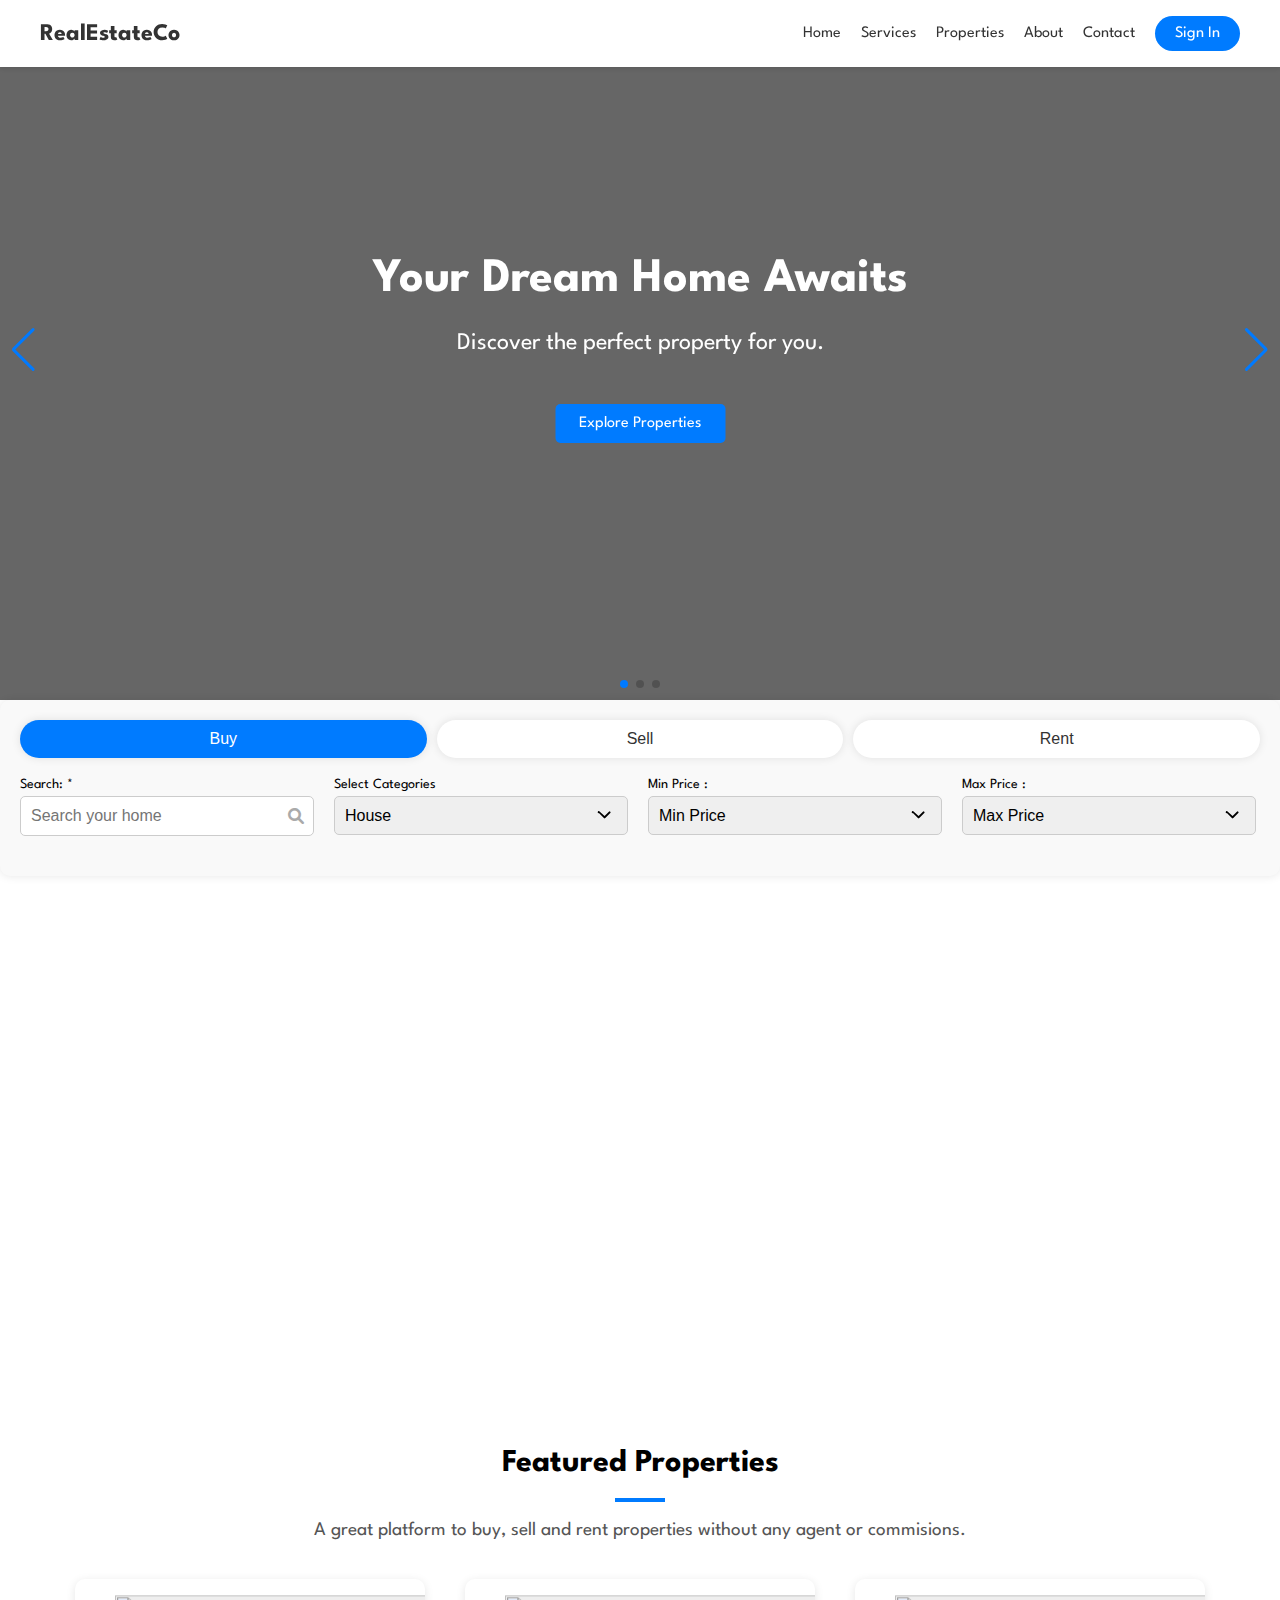
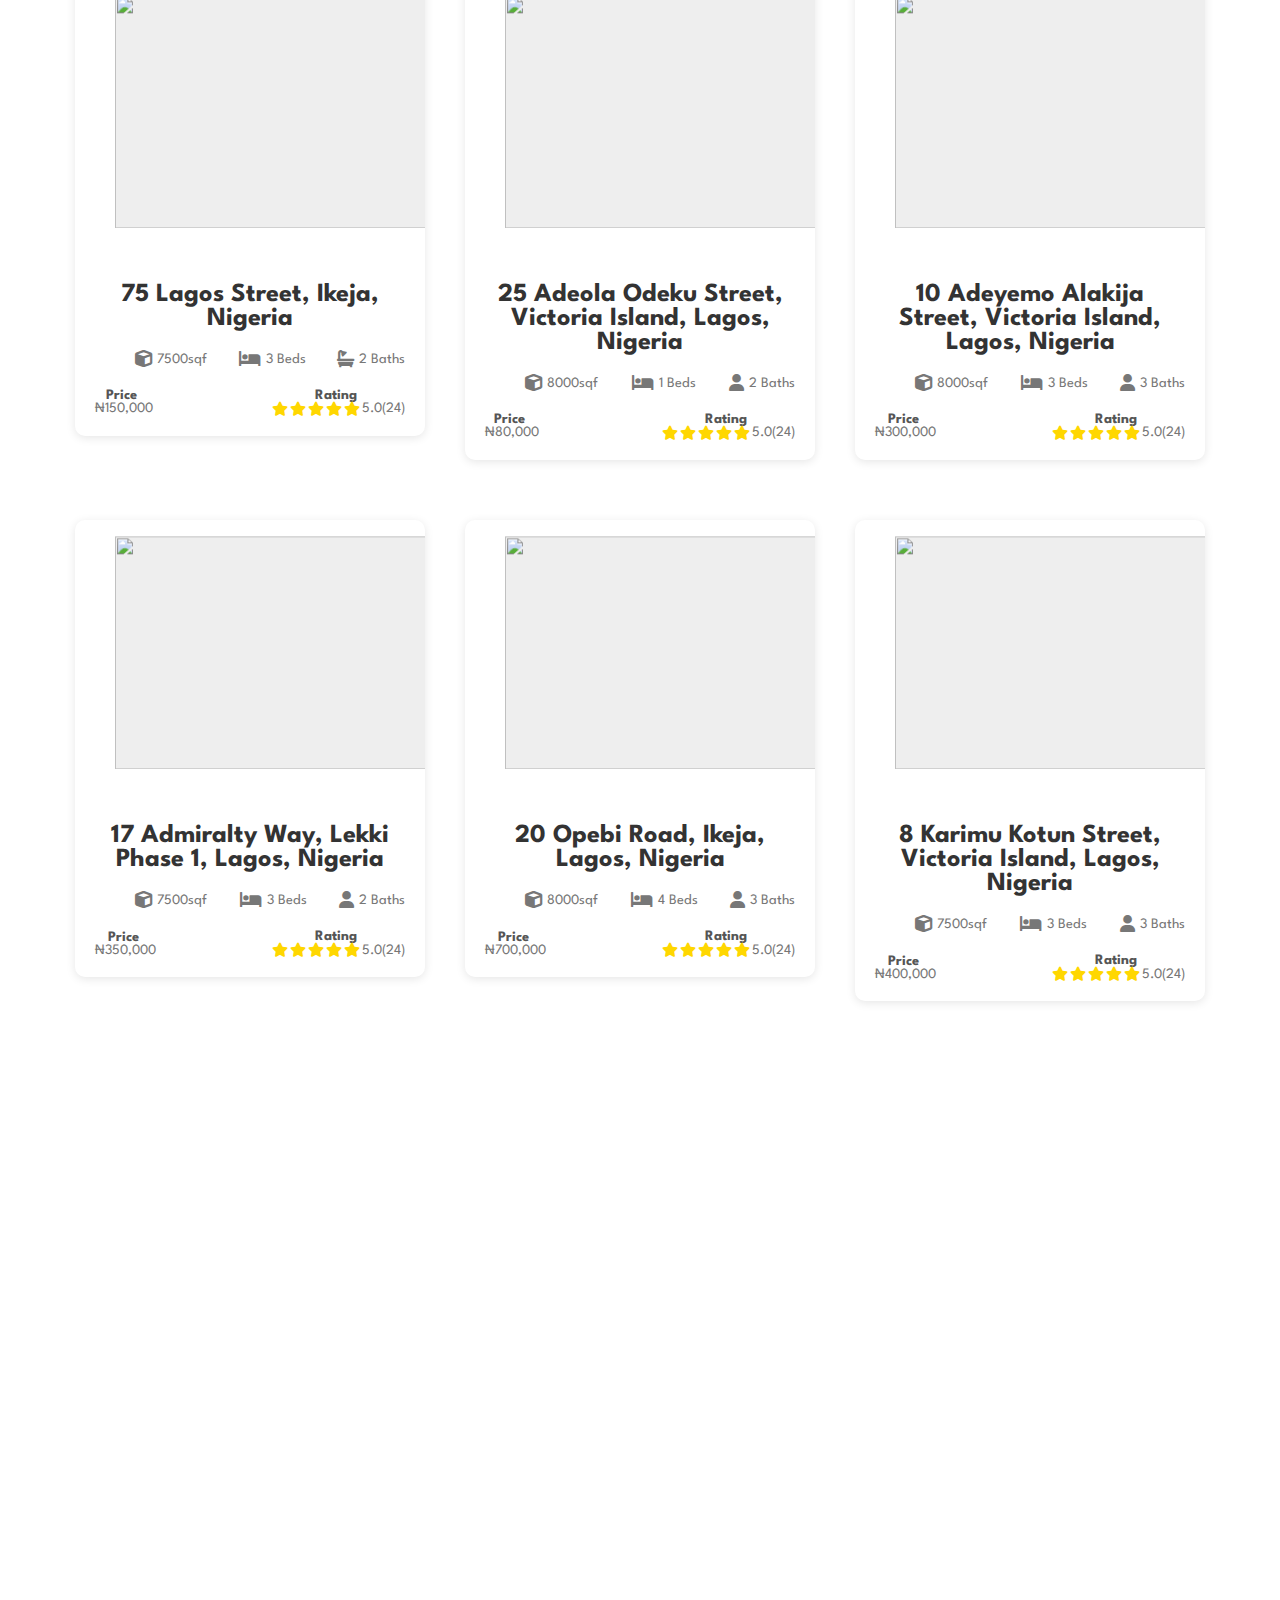
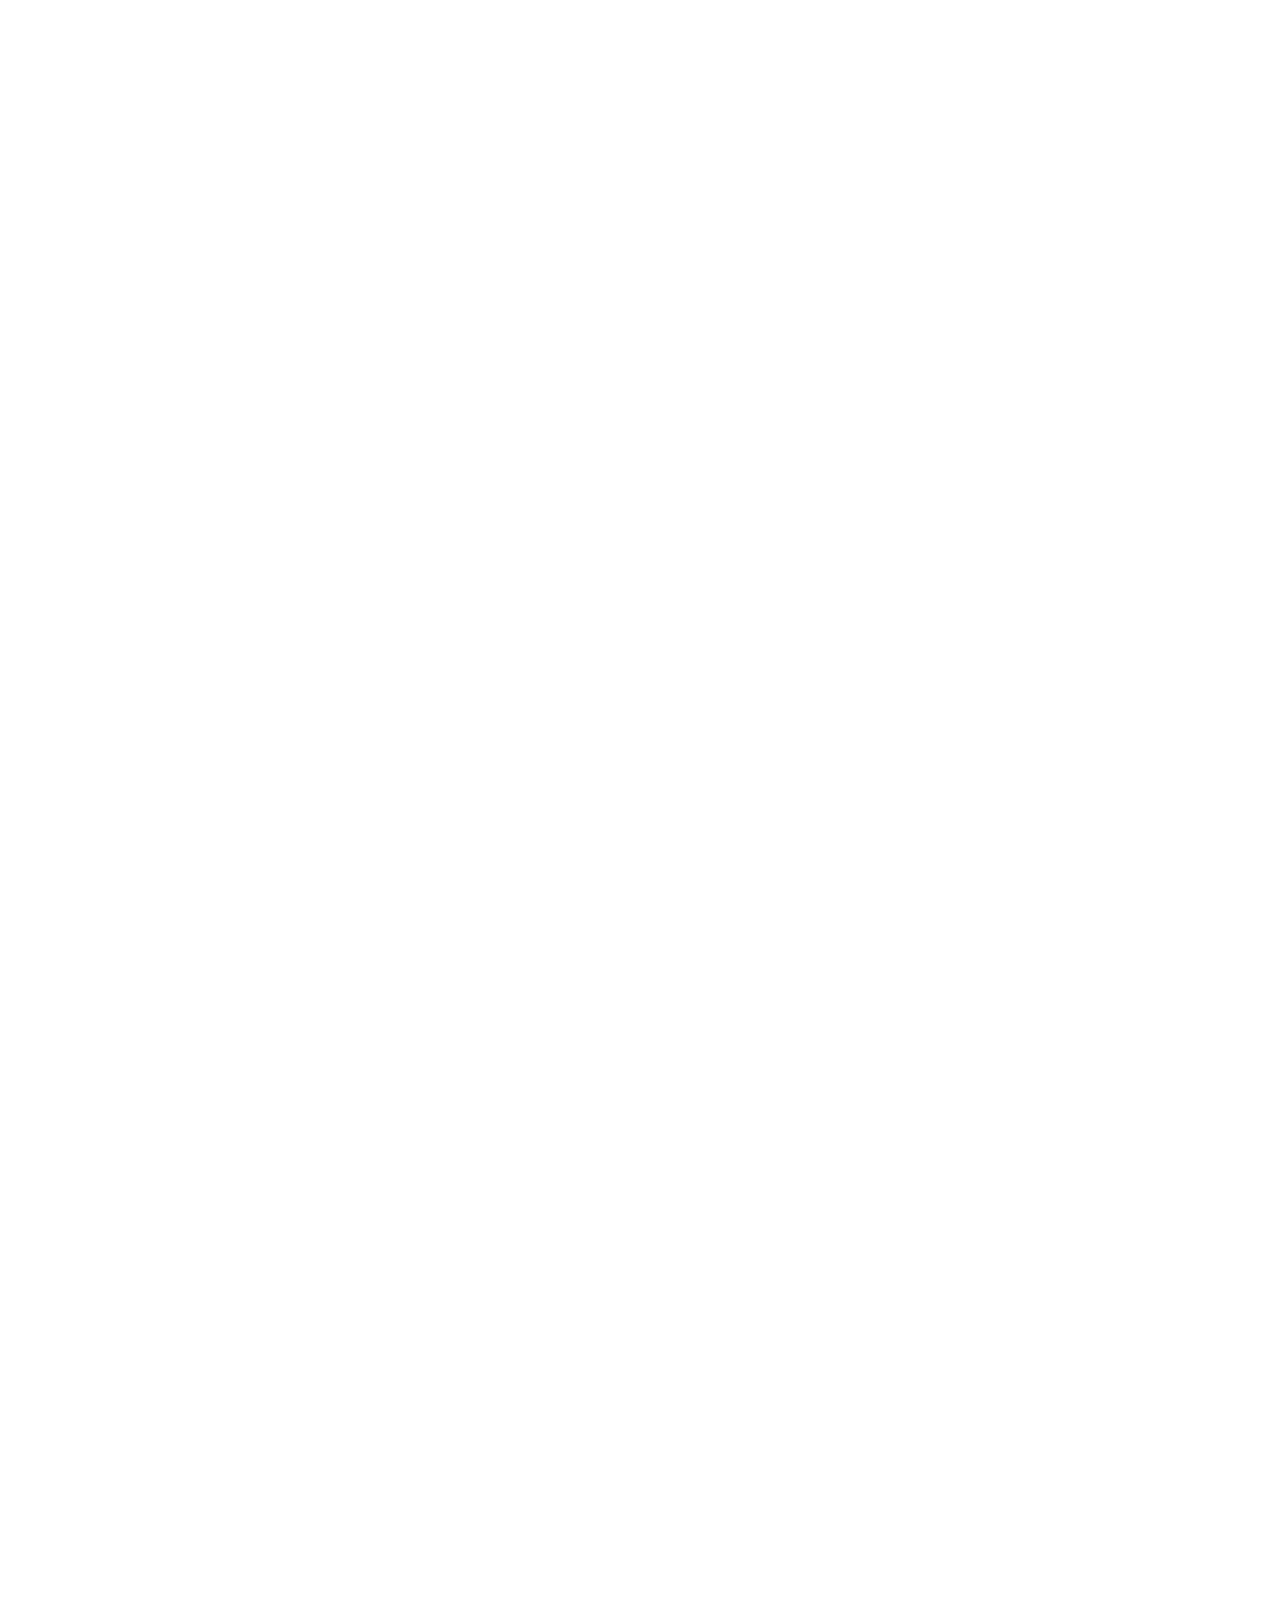
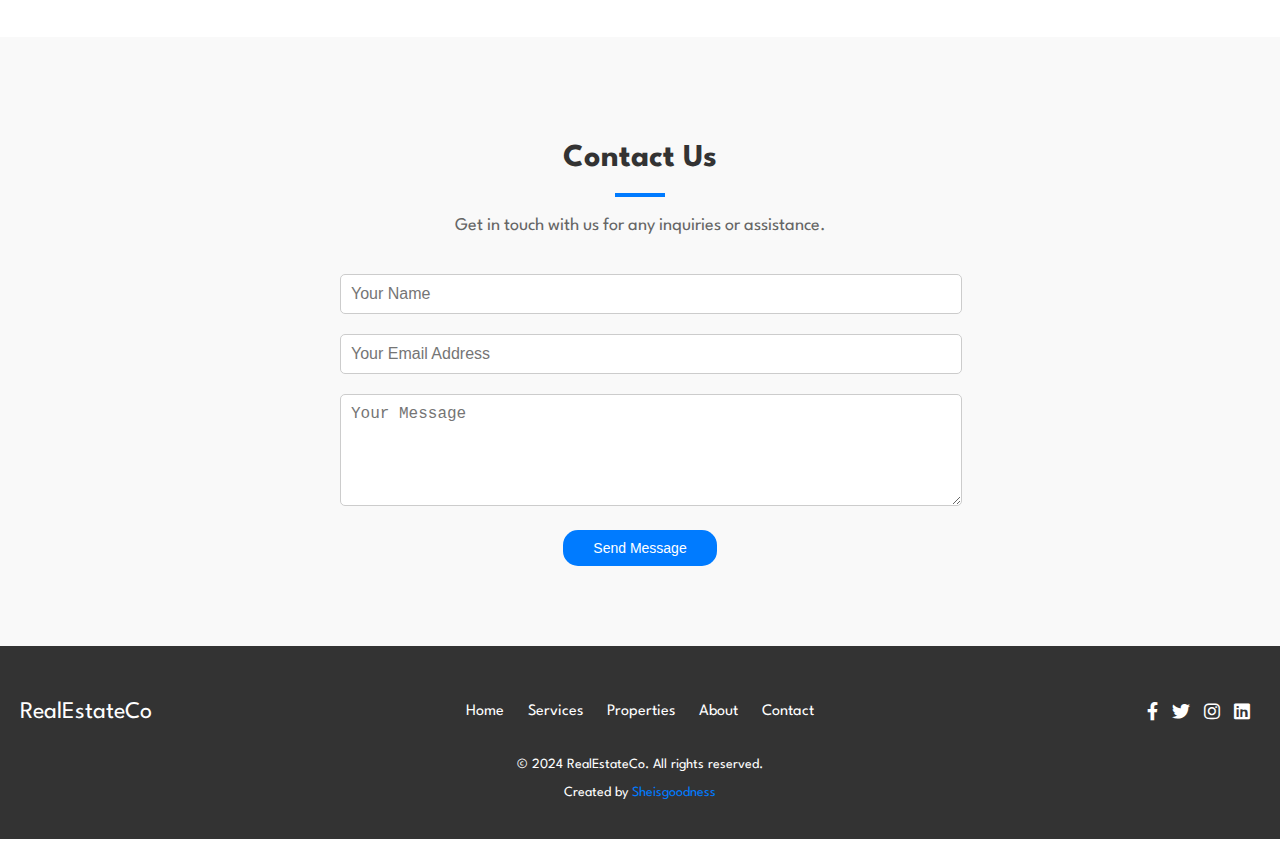
==== index.html @ d727a552 "Add files via upload" ====
<!DOCTYPE html>
<html lang="en">
<head>
    <meta charset="UTF-8">
    <meta name="viewport" content="width=device-width, initial-scale=1.0">
    <meta name="description" content="Find your dream home with RealEstateCo. Browse our featured properties and contact us for more information.">
    <title>Real Estate Landing Page</title>
    <link rel="stylesheet" href="styles.css">
    <link rel="stylesheet" href="https://unpkg.com/swiper/swiper-bundle.min.css" />
    <link href="https://fonts.googleapis.com/css2?family=League+Spartan:wght@400;700&display=swap" rel="stylesheet">
    <link rel="stylesheet" href="https://cdnjs.cloudflare.com/ajax/libs/font-awesome/6.0.0-beta3/css/all.min.css">
</head>
<body>
          <!---------- Header Section ---------->
    <header>
        <div class="nav-bar">
            <div class="logo">
                <a href="#">RealEstateCo</a>
            </div>
            <nav>
                <ul class="nav-links">
                    <li><a href="#hero">Home</a></li>
                    <li><a href="#service">Services</a></li>
                    <li><a href="#property">Properties</a></li>
                    <li><a href="#about">About</a></li>
                    <li><a href="#contact">Contact</a></li>
                    <li class="signin-mobile"><a href="#signin" class="signin-button">Sign In</a></li>
                </ul>
                <div class="signin">
                    <a href="#signin" class="signin-button">Sign In</a>
                </div>
                <div class="hamburger">
                    <i class="fas fa-bars open-icon"></i>
                    <i class="fas fa-times close-icon"></i>
                </div>
            </nav>
        </div>
    </header>

              <!---------- Hero Section ---------->
    <section class="hero" id="hero">
        <div class="swiper-container">
            <div class="swiper-wrapper">
                <div class="swiper-slide" style="background-image: url('assets/hero-bg.avif');">
                    <div class="carousel-content">
                        <h1>Your Dream Home Awaits</h1>
                        <p>Discover the perfect property for you.</p>
                            <a href="#property"  class="btn">Explore Properties</a>
                    </div>
                </div>
                <div class="swiper-slide" style="background-image: url('assets/hero2.jpg');">
                    <div class="carousel-content">
                        <h1>Your Dream Home Awaits</h1>
                        <p>Discover the perfect property for you.</p>
                            <a href="#property"  class="btn">Explore Properties</a>
                    </div>
                </div>
                <div class="swiper-slide" style="background-image: url('assets/hero3.jpg');">
                    <div class="carousel-content">
                        <h1>Your Dream Home Awaits</h1>
                        <p>Discover the perfect property for you.</p>
                            <a href="#property" class="btn">Explore Properties</a>
                    </div>
                </div>
            </div>
            <div class="swiper-pagination"></div>
          
            <div class="swiper-button-prev"></div>
            <div class="swiper-button-next"></div>
        </div>
    </section>

              <!---------- Hero Form Section ---------->
    <section class="hero-form-wrapper">
        <div class="hero-form-tabs">
            <button class="tab-btn active" data-tab="buy">Buy</button>
            <button class="tab-btn" data-tab="sell">Sell</button>
            <button class="tab-btn" data-tab="rent">Rent</button>
        </div>

        <form action="" class="hero-form">
            <div class="input-wrapper">
                <label for="search" class="input-label">Search: *</label>
                <div class="search-wrapper">
                    <input type="search" name="search" id="search" placeholder="Search your home" required class="input-field">
                    <i class="fas fa-search search-icon"></i> <!-- Font Awesome search icon -->
                </div>
            </div>

            <div class="input-wrapper">
                <label for="category" class="input-label">Select Categories</label>
                <select name="category" id="category" class="dropdown-list">
                    <option value="house">House</option>
                    <option value="apartment">Apartment</option>
                    <option value="offices">Offices</option>
                    <option value="townhome">Townhome</option>
                </select>
            </div>

            <div class="input-wrapper">
                <label for="min-price" class="input-label">Min Price :</label>
                <select name="min-price" id="min-price" class="dropdown-list">
                    <option value="min price">Min Price</option>
                    <option value="80000">80,000</option>
                    <option value="90000">90,000</option>
                    <option value="100000">100,000</option>
                    <option value="110000">110,000</option>
                    <option value="120000">120,000</option>
                    <option value="130000">130,000</option>
                    <option value="140000">140,000</option>
                    <option value="150000">150,000</option>
                    <option value="160000">160,000</option>
                </select>
            </div>

            <div class="input-wrapper">
                <label for="max-price" class="input-label">Max Price :</label>
                <select name="max-price" id="max-price" class="dropdown-list">
                    <option value="max price">Max Price</option>
                    <option value="300000">300,000</option>
                    <option value="350000">350,000</option>
                    <option value="400000">400,000</option>
                    <option value="450000">450,000</option>
                    <option value="500000">500,000</option>
                    <option value="550000">550,000</option>
                    <option value="600000">600,000</option>
                    <option value="650000">650,000</option>
                </select>
            </div>
        </form>
    </section>

        <!---------- Service Section ---------->
<section class="section service" id="service" aria-label="service">
    <div class="container">
        <h2 class="h2 section-title">Our Services</h2>
        <div class="service-grid">
            <div class="service-item">
                <i class="fas fa-home service-icon"></i>
                <h3 class="service-title">Property Buying</h3>
                <p class="service-description">Find your dream home with our expert assistance. We'll guide you through every step of the buying process.</p>
            </div>
            <div class="service-item">
                <i class="fas fa-chart-line service-icon"></i>
                <h3 class="service-title">Property Selling</h3>
                <p class="service-description">Sell your property quickly and at the best price with our effective marketing strategies and professional support.</p>
            </div>
            <div class="service-item">
                <i class="fas fa-handshake service-icon"></i>
                <h3 class="service-title">Property Renting</h3>
                <p class="service-description">Rent a property hassle-free. We have a wide range of rental options to suit your needs and preferences.</p>
            </div>
        </div>
    </div>
</section>

                 

                    <!---------- Featured Properties ---------->
      <section class="section property" id="property" aria-label="property">
        <div class="container">
            <h2 class="h2 section-title">Featured Properties</h2>
            <p class="section-text">
                A great platform to buy, sell and rent properties without any agent or commisions.
            </p>
            <ul class="property-list">
                <li>
                    <div class="property-card">
                        <figure class="card-banner img-holder" style="--width: 800; --height: 533;">
                            <img src="assets/room-1.jpg" width="800px" height="533" loading="lazy" alt="" class="img-cover">
                        </figure>
                        <button class="card-action-btn" aria-label="add to favourite">
                            <i class="fas fa-heart"></i>
                        </button>
                        <div class="card-content">
                            <h3 class="h3">
                                <a href="#" class="card-title">75 Lagos Street, Ikeja, Nigeria</a>
                            </h3>
                            <ul class="card-list">
                                <li class="card-item">
                                    <div class="item-icon">
                                        <i class="fas fa-cube"></i>
                                    </div>
    
                                    <span class="item-text">7500sqf</span>
                                </li>
    
                                <li class="card-item">
                                    <div class="item-icon">
                                        <i class="fas fa-bed"></i>
                                    </div>
                                    <span class="item-text">3 Beds</span>
                                </li>
    
                                <li class="card-item">
                                    <div class="item-icon">
                                        <i class="fas fa-bath"></i>
                                    </div>
                                    <span class="item-text">2 Baths</span>
                                </li>
                            </ul>
    
                            <div class="card-meta">
                                <div>
                                    <span class="meta-title">Price</span>
                                    <span class="meta-text">₦150,000</span>
                                </div>
    
                                <div>
                                    <span class="meta-title">Rating</span>
                                    <span class="meta-text">
                                        <div class="rating-wrapper">
                                            <i class="fas fa-star"></i>
                                            <i class="fas fa-star"></i>
                                            <i class="fas fa-star"></i>
                                            <i class="fas fa-star"></i>
                                            <i class="fas fa-star"></i>
                                        </div>
                                        <span>5.0(24)</span>
                                    </span>
                                </div>
                            </div>
                        </div>
                    </div>
                </li>
                
                <li>
                    <div class="property-card">
                        <figure class="card-banner img-holder" style="--width: 800; --height: 533;">
                            <img src="assets/room-2.jpg" width="800px" height="533" loading="lazy" alt="" class="img-cover">
                        </figure>
                        <button class="card-action-btn" aria-label="add to favourite">
                            <i class="far fa-heart"></i>
                        </button>
                        <div class="card-content">
                            <h3 class="h3">
                                <a href="#" class="card-title">25 Adeola Odeku Street, Victoria Island, Lagos, Nigeria</a>
                            </h3>
                            <ul class="card-list">
                                <li class="card-item">
                                    <div class="item-icon">
                                        <i class="fas fa-cube"></i>
                                    </div>
                                    <span class="item-text">8000sqf</span>
                                </li>
                                <li class="card-item">
                                    <div class="item-icon">
                                        <i class="fas fa-bed"></i>
                                    </div>
                                    <span class="item-text">1 Beds</span>
                                </li>
                                <li class="card-item">
                                    <div class="item-icon">
                                        <i class="fas fa-user"></i>
                                    </div>
                                    <span class="item-text">2 Baths</span>
                                </li>
                            </ul>
                            <div class="card-meta">
                                <div>
                                    <span class="meta-title">Price</span>
                                    <span class="meta-text">₦80,000</span>
                                </div>
                                <div>
                                    <span class="meta-title">Rating</span>
                                    <span class="meta-text">
                                        <div class="rating-wrapper">
                                            <i class="fas fa-star"></i>
                                            <i class="fas fa-star"></i>
                                            <i class="fas fa-star"></i>
                                            <i class="fas fa-star"></i>
                                            <i class="fas fa-star"></i>
                                        </div>
                                        <span>5.0(24)</span>
                                    </span>
                                </div>
                            </div>
                        </div>
                    </div>
                </li>
                
                <li>
                    <div class="property-card">
                        <figure class="card-banner img-holder" style="--width: 800; --height: 533;">
                            <img src="assets/room-3.jpg" width="800px" height="533" loading="lazy" alt="" class="img-cover">
                        </figure>
                        <button class="card-action-btn" aria-label="add to favourite">
                            <i class="far fa-heart"></i>
                        </button>
                        <div class="card-content">
                            <h3 class="h3">
                                <a href="#" class="card-title">10 Adeyemo Alakija Street, Victoria Island, Lagos, Nigeria</a>
                            </h3>
                            <ul class="card-list">
                                <li class="card-item">
                                    <div class="item-icon">
                                        <i class="fas fa-cube"></i>
                                    </div>
                                    <span class="item-text">8000sqf</span>
                                </li>
                                <li class="card-item">
                                    <div class="item-icon">
                                        <i class="fas fa-bed"></i>
                                    </div>
                                    <span class="item-text">3 Beds</span>
                                </li>
                                <li class="card-item">
                                    <div class="item-icon">
                                        <i class="fas fa-user"></i>
                                    </div>
                                    <span class="item-text">3 Baths</span>
                                </li>
                            </ul>
                            <div class="card-meta">
                                <div>
                                    <span class="meta-title">Price</span>
                                    <span class="meta-text">₦300,000</span>
                                </div>
                                <div>
                                    <span class="meta-title">Rating</span>
                                    <span class="meta-text">
                                        <div class="rating-wrapper">
                                            <i class="fas fa-star"></i>
                                            <i class="fas fa-star"></i>
                                            <i class="fas fa-star"></i>
                                            <i class="fas fa-star"></i>
                                            <i class="fas fa-star"></i>
                                        </div>
                                        <span>5.0(24)</span>
                                    </span>
                                </div>
                            </div>
                        </div>
                    </div>
                </li>
                
                <li>
                    <div class="property-card">
                        <figure class="card-banner img-holder" style="--width: 800; --height: 533;">
                            <img src="assets/room-4.jpg" width="800px" height="533" loading="lazy" alt="" class="img-cover">
                        </figure>
                        <button class="card-action-btn" aria-label="add to favourite">
                            <i class="far fa-heart"></i>
                        </button>
                        <div class="card-content">
                            <h3 class="h3">
                                <a href="#" class="card-title">17 Admiralty Way, Lekki Phase 1, Lagos, Nigeria</a>
                            </h3>
                            <ul class="card-list">
                                <li class="card-item">
                                    <div class="item-icon">
                                        <i class="fas fa-cube"></i>
                                    </div>
                                    <span class="item-text">7500sqf</span>
                                </li>
                                <li class="card-item">
                                    <div class="item-icon">
                                        <i class="fas fa-bed"></i>
                                    </div>
                                    <span class="item-text">3 Beds</span>
                                </li>
                                <li class="card-item">
                                    <div class="item-icon">
                                        <i class="fas fa-user"></i>
                                    </div>
                                    <span class="item-text">2 Baths</span>
                                </li>
                            </ul>
                            <div class="card-meta">
                                <div>
                                    <span class="meta-title">Price</span>
                                    <span class="meta-text">₦350,000</span>
                                </div>
                                <div>
                                    <span class="meta-title">Rating</span>
                                    <span class="meta-text">
                                        <div class="rating-wrapper">
                                            <i class="fas fa-star"></i>
                                            <i class="fas fa-star"></i>
                                            <i class="fas fa-star"></i>
                                            <i class="fas fa-star"></i>
                                            <i class="fas fa-star"></i>
                                        </div>
                                        <span>5.0(24)</span>
                                    </span>
                                </div>
                            </div>
                        </div>
                    </div>
                </li>
                
                <li>
                    <div class="property-card">
                        <figure class="card-banner img-holder" style="--width: 800; --height: 533;">
                            <img src="assets/room-5.jpg" width="800px" height="533" loading="lazy" alt="" class="img-cover">
                        </figure>
                        <button class="card-action-btn" aria-label="add to favourite">
                            <i class="far fa-heart"></i>
                        </button>
                        <div class="card-content">
                            <h3 class="h3">
                                <a href="#" class="card-title">20 Opebi Road, Ikeja, Lagos, Nigeria</a>
                            </h3>
                            <ul class="card-list">
                                <li class="card-item">
                                    <div class="item-icon">
                                        <i class="fas fa-cube"></i>
                                    </div>
                                    <span class="item-text">8000sqf</span>
                                </li>
                                <li class="card-item">
                                    <div class="item-icon">
                                        <i class="fas fa-bed"></i>
                                    </div>
                                    <span class="item-text">4 Beds</span>
                                </li>
                                <li class="card-item">
                                    <div class="item-icon">
                                        <i class="fas fa-user"></i>
                                    </div>
                                    <span class="item-text">3 Baths</span>
                                </li>
                            </ul>
                            <div class="card-meta">
                                <div>
                                    <span class="meta-title">Price</span>
                                    <span class="meta-text">₦700,000</span>
                                </div>
                                <div>
                                    <span class="meta-title">Rating</span>
                                    <span class="meta-text">
                                        <div class="rating-wrapper">
                                            <i class="fas fa-star"></i>
                                            <i class="fas fa-star"></i>
                                            <i class="fas fa-star"></i>
                                            <i class="fas fa-star"></i>
                                            <i class="fas fa-star"></i>
                                        </div>
                                        <span>5.0(24)</span>
                                    </span>
                                </div>
                            </div>
                        </div>
                    </div>
                </li>
                   
                <li>
                    <div class="property-card">
                        <figure class="card-banner img-holder" style="--width: 800; --height: 533;">
                            <img src="assets/room-6.jpg" width="800px" height="533" loading="lazy" alt="" class="img-cover">
                        </figure>
                        <button class="card-action-btn" aria-label="add to favourite">
                            <i class="far fa-heart"></i>
                        </button>
                        <div class="card-content">
                            <h3 class="h3">
                                <a href="#" class="card-title">8 Karimu Kotun Street, Victoria Island, Lagos, Nigeria</a>
                            </h3>
                            <ul class="card-list">
                                <li class="card-item">
                                    <div class="item-icon">
                                        <i class="fas fa-cube"></i>
                                    </div>
                                    <span class="item-text">7500sqf</span>
                                </li>
                                <li class="card-item">
                                    <div class="item-icon">
                                        <i class="fas fa-bed"></i>
                                    </div>
                                    <span class="item-text">3 Beds</span>
                                </li>
                                <li class="card-item">
                                    <div class="item-icon">
                                        <i class="fas fa-user"></i>
                                    </div>
                                    <span class="item-text">3 Baths</span>
                                </li>
                            </ul>
                            <div class="card-meta">
                                <div>
                                    <span class="meta-title">Price</span>
                                    <span class="meta-text">₦400,000</span>
                                </div>
                                <div>
                                    <span class="meta-title">Rating</span>
                                    <span class="meta-text">
                                        <div class="rating-wrapper">
                                            <i class="fas fa-star"></i>
                                            <i class="fas fa-star"></i>
                                            <i class="fas fa-star"></i>
                                            <i class="fas fa-star"></i>
                                            <i class="fas fa-star"></i>
                                        </div>
                                        <span>5.0(24)</span>
                                    </span>
                                </div>
                            </div>
                        </div>
                    </div>
                </li>
            </ul>
        </div>
    </section>

             <!---------- About Section ---------->
<section class="section about" id="about" aria-label="about">
    <div class="container">
        <h2 class="h2 section-title">About Us</h2>
        <p class="section-text">
            Welcome to RealEstateCo, your trusted partner in finding the perfect property. We are committed to providing you with the best real estate solutions, whether you are looking to buy, sell, or rent a property. Our extensive portfolio features a diverse range of properties to suit all your needs.
        </p>
        <div class="about-content">
            <div class="about-text">
                <h3>Our Mission</h3>
                <p>
                    At RealEstateCo, our mission is to simplify the real estate process for our clients. We aim to provide a seamless and transparent experience by offering expert guidance and a comprehensive selection of properties.
                </p>
            </div>
            <div class="about-image">
                <img src="assets/hero3.jpg" alt="About Us" class="img-cover">
            </div>
        </div>
    </div>
</section>


                  <!---------- Our Team Section ---------->
                  <section class="section team" id="team" aria-label="team">
                    <div class="container">
                        <h2 class="h2 section-title">Our Team</h2>
                        <p class="section-text">
                            Meet the dedicated professionals who are committed to helping you achieve your real estate goals. Our team brings a wealth of experience and a passion for excellence.
                        </p>
                        <div class="team-grid">
                            <div class="team-member">
                                <img src="assets/team-member1.jpg" alt="Team Member 1" class="team-img">
                                <h3 class="team-name">Alex Johnson</h3>
                                <p class="team-role">CEO & Founder</p>
                                <p class="team-bio">Alex has over 20 years of experience in the real estate industry and is dedicated to providing exceptional service to all clients.</p>
                            </div>
                            <div class="team-member">
                                <img src="assets/team-member2.jpg" alt="Team Member 2" class="team-img">
                                <h3 class="team-name">Jamie Smith</h3>
                                <p class="team-role">Head of Sales</p>
                                <p class="team-bio">Jamie is a seasoned professional with a deep understanding of the market, helping clients find their perfect homes.</p>
                            </div>
                            <div class="team-member">
                                <img src="assets/team-member3.avif" alt="Team Member 3" class="team-img">
                                <h3 class="team-name">Taylor Brown</h3>
                                <p class="team-role">Marketing Director</p>
                                <p class="team-bio">With a knack for creative strategies, Taylor ensures that our properties reach the right audience effectively.</p>
                            </div>
                        </div>
                    </div>
                </section>
                

                     <!---------- Testimonial Section ---------->
                     <section class="section wrapper wrapper2 top">
                        <div class="container">
                            <div class="text">
                                <div class="heading">
                                    <h2>What Our Clients Say</h2>
                                </div>
                    
                                <div class="para">
                                    <p>"I'm incredibly impressed with the level of professionalism and dedication exhibited by RealEstateCo. They helped me find the perfect home in no time. Highly recommended!"</p>
                                    <div class="box flex">
                                        <div class="img">
                                            <img src="assets/testimonial1.avif" alt="Client Testimonial">
                                        </div> <br>
                                        <div class="name">
                                            <h5>Chris Johnson</h5>
                                            <h5>Lagos, Nigeria</h5>
                                        </div>
                                    </div>
                                </div>
                            </div>
                        </div>
                    </section>
                    
 
                             <!---------- Newsletter Section ---------->
                             <section class="section newsletter" id="newsletter" aria-label="newsletter">
                                <div class="container">
                                    <h2 class="h2 section-title">Subscribe to Our Newsletter</h2>
                                    <p class="section-text">Stay updated with the latest news, trends, and property listings.</p>
                                    <form action="#" class="newsletter-form">
                                        <div class="form-group">
                                            <label for="email" class="sr-only">Email Address</label>
                                            <input type="email" id="email" name="email" placeholder="Enter your email address" required class="form-control">
                                        </div>
                                        <button type="submit" class="btn btn-primary">Subscribe</button>
                                    </form>
                                </div>
                            </section>

                       <!---------- Contact Section ---------->
                       <section class="section contact" id="contact" aria-label="contact">
                        <div class="container">
                            <h2 class="h2 section-title">Contact Us</h2>
                            <p class="section-text">Get in touch with us for any inquiries or assistance.</p>
                            <div class="contact-form">
                                <form action="#" method="POST">
                                    <div class="form-group">
                                        <label for="name" class="sr-only">Your Name</label>
                                        <input type="text" id="name" name="name" placeholder="Your Name" required class="form-control">
                                    </div>
                                    <div class="form-group">
                                        <label for="email" class="sr-only">Email Address</label>
                                        <input type="email" id="email" name="email" placeholder="Your Email Address" required class="form-control">
                                    </div>
                                    <div class="form-group">
                                        <label for="message" class="sr-only">Message</label>
                                        <textarea name="message" id="message" rows="5" placeholder="Your Message" required class="form-control"></textarea>
                                    </div>
                                    <button type="submit" class="btn btn-primary">Send Message</button>
                                </form>
                            </div>
                        </div>
                    </section>


                            <!---------- Footer Section ---------->
<footer class="footer">
    <div class="container">
        <div class="footer-content">
            <div class="footer-logo">
                <a href="#">RealEstateCo</a>
            </div>
            <div class="footer-links">
                <ul>
                    <li><a href="#home">Home</a></li>
                    <li><a href="#service">Services</a></li>
                    <li><a href="#properties">Properties</a></li>
                    <li><a href="#about">About</a></li>
                    <li><a href="#contact">Contact</a></li>
                </ul>
            </div>
            <div class="footer-social">
                <ul>
                    <li><a href="#"><i class="fab fa-facebook-f"></i></a></li>
                    <li><a href="#"><i class="fab fa-twitter"></i></a></li>
                    <li><a href="#"><i class="fab fa-instagram"></i></a></li>
                    <li><a href="#"><i class="fab fa-linkedin"></i></a></li>
                </ul>
            </div>
        </div>
        <div class="footer-info">
            <p>&copy; 2024 RealEstateCo. All rights reserved.</p> <br>
            <p>Created by <a href="https://github.com/Sheisgoodness" target="_blank">Sheisgoodness</a></p>
        </div>
    </div>
</footer>


    <script src="https://unpkg.com/swiper/swiper-bundle.min.js"></script>
    <script src="scripts.js"></script>

</body>
</html>
---- styles.css ----
/*======== Import League Spartan Font ========*/
@import url('https://fonts.googleapis.com/css2?family=League+Spartan:wght@400;700&display=swap');

/*======== Root Colors ========*/
:root {
    --primary-color: #007BFF;
    --secondary-color: #333;
    --text-color: #333;
    --background-color: #fff;
    --button-bg-color: #007BFF;
    --button-text-color: white;
    --button-hover-bg-color: #0056b3;
}

/*======== General Styles ========*/
body {
    font-family: 'League Spartan', Arial, sans-serif;
    margin: 0;
    padding: 0;
    box-sizing: border-box;
}
a {
    text-decoration: none;
    color: inherit;
}

.section-title {
    font-size: 2.5rem;
    margin-bottom: 40px;
    font-family: 'League Spartan', sans-serif;
    text-align: center; 
    position: relative;
}

.section-title::after {
    content: "";
    display: block;
    width: 50px;
    height: 4px;
    background-color: var(--primary-color);
    margin: 20px auto 0;
}

.section .container {
    max-width: 1200px;
    margin: 0 auto;
    padding: 0 15px;
    text-align: center;
}


/*======== Header Styles ========*/
header {
    background-color: var(--background-color);
    color: var(--text-color);
    
    position: fixed;
    width: 100%;
    top: 0;
    z-index: 1000;
    box-shadow: 0 2px 4px rgba(0, 0, 0, 0.1);
}
.nav-bar {
    display: flex;
    justify-content: space-between;
    align-items: center;
    max-width: 1200px;
    margin: 0 auto;
    padding: 10px 20px;
}
.logo a {
    font-size: 24px;
    font-weight: bold;
    color: var(--text-color);
}
nav {
    display: flex;
    align-items: center;
}
.nav-links {
    display: flex;
    list-style: none;
}
.nav-links li {
    margin-left: 20px;
}
.nav-links a {
    color: var(--text-color);
    font-size: 16px;
    transition: color 0.3s;
}
.nav-links a:hover {
    color: var(--primary-color);
}
.signin {
    margin-left: 20px;
}
.signin-button {
    background-color: var(--button-bg-color);
    color: var(--button-text-color);
    padding: 10px 20px;
    border-radius: 20px;
    transition: background-color 0.3s;
}
.signin-button:hover {
    background-color: var(--button-hover-bg-color);
}
.hamburger {
    display: none;
    font-size: 24px;
    color: var(--text-color);
    cursor: pointer;
}
.hamburger .close-icon {
    display: none;
}
.signin-mobile {
    display: none;
}

/*======== Header Responsive Styles ========*/
@media (max-width: 768px) {
    .nav-links {
        display: none;
        flex-direction: column;
        position: absolute;
        top: 30px;
        right: 0;
        background-color: var(--background-color);
        width: 100%;
        text-align: center;
        box-shadow: 0 2px 4px rgba(0, 0, 0, 0.1);
    }
    .nav-links li {
        margin: 15px 0;
    }
    .nav-links.active {
        display: flex;
    }
    .hamburger {
        display: block;
    }
    .hamburger.active .open-icon {
        display: none;
    }
    .hamburger.active .close-icon {
        display: block;
    }
    .signin {
        display: none;
    }
    .signin-mobile {
        display: block;
    }
}

/* ======== Hero section ======== */
.hero {
    position: relative;
    height: 700px; 
    overflow: hidden;
}

.swiper-container {
    width: 100%;
    height: 100%;
}

.swiper-slide {
    position: relative;
    background-size: cover;
    background-position: center;
    display: flex;
    align-items: center;
    justify-content: center;
}

.swiper-slide::before {
    content: "";
    position: absolute;
    top: 0;
    left: 0;
    width: 100%;
    height: 100%;
    background-size: cover;
    background-position: center;
    background-color: rgba(0, 0, 0, 0.6);
}

.carousel-content {
    position: absolute;
    top: 50%;
    left: 50%;
    transform: translate(-50%, -50%);
    text-align: center;
    color: #fff;
}

.carousel-content h1 {
    font-size: 3em; 
    margin: 0 0 20px;
}

.carousel-content p {
    font-size: 1.5em; 
    margin: 30px 0 30px; 
}

.carousel-content .btn {
    background-color: var(--primary-color);
    color: #fff;
    padding: 12px 24px; 
    text-decoration: none;
    border-radius: 5px;
    display: inline-block;
    margin-top: 20px;
    transition: background-color 0.3s ease;
}

.carousel-content .btn:hover {
    background-color: var(--button-hover-bg-color);
}

.swiper-pagination-bullet {
    background-color: #fff;
    opacity: 0.7;
}

.swiper-pagination-bullet-active {
    background-color: var(--primary-color);
    opacity: 1;
}

/* ======== Hero Media Queries ======== */
@media (max-width: 1200px) {
    .hero {
        height: 600px; 
    }

    .carousel-content h1 {
        font-size: 2.8em;
    }

    .carousel-content p {
        font-size: 1.4em;
    }
}

@media (max-width: 992px) {
    .hero {
        height: 500px; 
    }

    .carousel-content h1 {
        font-size: 2.5em;
    }

    .carousel-content p {
        font-size: 1.2em;
    }

    .carousel-content .btn {
        padding: 10px 20px;
    }
}

@media (max-width: 768px) {
    .hero {
        height: 400px; 
    }

    .carousel-content h1 {
        font-size: 2em;
    }

    .carousel-content p {
        font-size: 1em;
    }

    .carousel-content .btn {
        padding: 8px 18px;
        font-size: 0.9em;
    }

    .swiper-button-prev,
    .swiper-button-next {
        width: 30px;
        height: 30px;
    }

    .swiper-button-prev::after,
    .swiper-button-next::after {
        font-size: 16px; 
    }
}

@media (max-width: 576px) {
    .hero {
        height: 350px;
    }

    .carousel-content h1 {
        font-size: 1.8em;
    }

    .carousel-content p {
        font-size: 0.9em;
    }

    .carousel-content .btn {
        padding: 7px 15px;
        font-size: 0.8em;
    }

    .swiper-button-prev,
    .swiper-button-next {
        width: 25px;
        height: 25px;
    }

    .swiper-button-prev::after,
    .swiper-button-next::after {
        font-size: 14px; 
    }
}


/* ======== Hero form styling ======== */
.hero-form-wrapper {
    background-color: #f9f9f9;
    padding: 20px;
    border-radius: 10px;
    box-shadow: 0px 0px 10px rgba(0, 0, 0, 0.1);
}

.hero-form-tabs {
    display: flex;
    justify-content: space-between;
    margin-bottom: 20px;
}

.tab-btn {
    flex: 1;
    padding: 10px;
    border: none;
    background-color: transparent;
    color: #333;
    font-size: 16px;
    cursor: pointer;
    transition: background-color 0.3s, color 0.3s;
}

.tab-btn.active {
    background-color: var(--primary-color);
    color: #fff;
    box-shadow: 0px 0px 10px rgba(0, 0, 0, 0.1);
    border-radius: 20px;
}

.tab-btn:not(:last-child) {
    margin-right: 10px;
}

.tab-btn[data-tab="sell"],
.tab-btn[data-tab="rent"] {
    background-color: #fff;
    color: var(--text-color);
    box-shadow: 0px 0px 10px rgba(0, 0, 0, 0.1);
    border-radius: 20px;
}

.tab-btn[data-tab="sell"]:hover,
.tab-btn[data-tab="rent"]:hover {
    background-color: var(--primary-color);
    color: #fff;
}

.hero-form {
    display: flex;
    flex-wrap: wrap;
}

.input-wrapper {
    width: calc(25% - 16px); 
    margin-right: 20px;
    margin-bottom: 20px;
    box-sizing: border-box; 
}

.input-wrapper:last-child {
    margin-right: 0;
}

.input-label {
    font-size: 14px;
    margin-bottom: 5px;
    display: block;
}

.search-wrapper {
    position: relative;
}

.input-field {
    width: 100%;
    padding: 10px;
    border: 1px solid #ccc;
    border-radius: 5px;
    font-size: 16px;
}

.search-icon {
    position: absolute;
    top: 50%;
    right: 10px;
    transform: translateY(-50%);
    color: #aaa;
    pointer-events: none;
}

.dropdown-list {
    width: 100%;
    padding: 10px;
    border: 1px solid #ccc;
    border-radius: 5px;
    font-size: 16px;
    appearance: none;
    background-image: url('data:image/svg+xml;utf8,<svg xmlns="http://www.w3.org/2000/svg" viewBox="0 0 20 20"><path d="M7.586 10l4.293-4.293a1 1 0 1 1 1.414 1.414l-5 5a1 1 0 0 1-1.414 0l-5-5A1 1 0 1 1 2.293 5.293L7.586 10z"/></svg>');
    background-repeat: no-repeat;
    background-position: right 10px center;
    background-size: 20px;
    cursor: pointer;
}

/* ======== Hero form  Responsive Styles ======== */
@media (max-width: 1200px) {
    .tab-btn {
        font-size: 15px; 
    }

    .input-wrapper {
        width: calc(33.33% - 16px); 
    }
}

@media (max-width: 992px) {
    .hero-form {
        flex-direction: column;
    }

    .input-wrapper {
        width: 100%; 
        margin-right: 0; 
    }

    .tab-btn {
        font-size: 14px; 
    }
}

@media (max-width: 768px) {
    .tab-btn {
        font-size: 14px; 
        padding: 8px; 
    }

    .input-field {
        font-size: 14px; 
    }
}

@media (max-width: 576px) {
    .hero-form-wrapper {
        padding: 15px; 
    }

    .tab-btn {
        font-size: 13px; 
        padding: 7px;
    }

    .input-label {
        font-size: 12px; 
    }

    .input-field {
        font-size: 13px; 
    }
}

/* ======== Service Section ======== */
.service {
    background-color: #f9f9f9;
    padding: 80px 0;
    opacity: 0;
    transform: translateY(50px);
    transition: opacity 1s ease-out, transform 1s ease-out;
}

.service.in-view {
    opacity: 1;
    transform: translateY(0);
}

.service-title {
    font-size: 24px;
    font-weight: 700;
    margin-top: 20px;
}

.service-icon {
    font-size: 48px;
    color: var(--primary-color);
    margin-bottom: 20px;
}

.service-description {
    font-size: 16px;
    line-height: 1.6;
}

.service-grid {
    display: grid;
    grid-template-columns: repeat(auto-fit, minmax(280px, 1fr));
    gap: 40px;
}

.service-item {
    text-align: center;
    padding: 30px;
    border-radius: 8px;
    transition: transform 0.3s ease;
}

.service-item:hover {
    box-shadow: 0 0 20px rgba(0, 0, 0, 0.1);
    background-color: #fff;
    transform: translateY(-5px);
}

.service {
    background-color: #f9f9f9;
    padding: 80px 0;
    opacity: 0;
    transform: translateY(50px);
    transition: opacity 1s ease-out, transform 1s ease-out;
}

.service.in-view {
    opacity: 1;
    transform: translateY(0);
}

/* ======== Service Media Queries ======== */
@media screen and (max-width: 768px) {
    .service-grid {
        grid-template-columns: repeat(auto-fit, minmax(200px, 1fr));
        gap: 30px;
    }
}

@media screen and (max-width: 576px) {
    .service-item {
        padding: 20px;
    }
    .service-title {
        font-size: 20px;
    }
    .service-icon {
        font-size: 36px;
    }
}


/* ======== Featured Properties Section ======== */
.featured-properties {
    padding: 60px 0;
    background-color: #f9f9f9;
}

.section-title {
    font-size: 2em;
    margin-bottom: 20px;
    text-align: center;
}

.section-text {
    font-size: 1.2em;
    text-align: center;
    margin-bottom: 40px;
    color: #555;
}

.property-list {
    display: flex;
    flex-wrap: wrap;
    gap: 40px; 
    justify-content: center;
    padding: 0;
    margin: 0;
    list-style: none; 
}

.property-card {
    background-color: #fff;
    border-radius: 10px;
    overflow: hidden;
    box-shadow: 0 2px 10px rgba(0, 0, 0, 0.1);
    width: 100%; 
    max-width: 350px; 
    transition: transform 0.3s ease, box-shadow 0.3s ease;
    display: flex; 
    flex-direction: column; 
    height: auto;
    margin-bottom: 20px; 
}

.property-card:hover {
    transform: translateY(-5px);
    box-shadow: 0 4px 20px rgba(0, 0, 0, 0.1);
}

.card-banner {
    position: relative;
    width: 100%;
    padding-top: 66.67%; 
    overflow: hidden;
    background-color: #eee;
    display: flex;
    align-items: center;
    justify-content: center;
}

.card-banner img {
    position: absolute;
    top: 50%;
    left: 50%;
    width: 100%;
    height: 100%;
    object-fit: cover;
    object-position: center;
    transform: translate(-50%, -50%);
    max-width: 100%;
}

.card-action-btn {
    position: absolute;
    top: 10px;
    right: 10px;
    background: rgba(255, 0, 0, 0.8); 
    border: none;
    color: #fff;
    border-radius: 50%;
    padding: 10px;
    cursor: pointer;
    transition: background 0.3s ease;
}

.card-action-btn:hover {
    background: rgba(255, 0, 0, 1); 
}

.card-content {
    padding: 20px;
    flex-grow: 1; 
}

.card-title {
    font-size: 1.4em;
    color: #333;
    margin-bottom: 10px;
    text-decoration: none;
}

.card-title:hover {
    color: var(--primary-color);
}

.card-list {
    display: flex;
    justify-content: space-between;
    margin-bottom: 20px;
    gap: 10px; 
}

.card-item {
    display: flex;
    align-items: center;
    font-size: 0.9em;
    color: #777;
}

.item-icon {
    font-size: 1.2em;
    margin-right: 5px;
}

.card-meta {
    display: flex;
    justify-content: space-between;
    align-items: center;
    font-size: 0.9em;
}

.meta-title {
    font-weight: bold;
    color: #555;
    margin-right: 5px;
}

.meta-text {
    display: flex;
    align-items: center;
    color: #777;
}

.rating-wrapper {
    display: flex;
    align-items: center;
}

.rating-wrapper .fa-star {
    color: #ffd700;
    margin-right: 2px;
}

.btn {
    display: inline-block;
    background-color: var(--primary-color);
    color: #fff;
    padding: 10px 20px;
    border-radius: 20px;
    text-align: center;
    text-decoration: none;
    transition: background-color 0.3s ease;
}

.btn:hover {
    background-color: var(--button-hover-bg-color);
}

/* ======== Properties Responsive Styles ======== */
@media (max-width: 1200px) {
    .property-card {
        max-width: 300px;
    }
}

@media (max-width: 992px) {
    .property-list {
        flex-direction: column;
        align-items: center;
    }

    .property-card {
        max-width: 100%;
        margin-bottom: 40px;
    }

    .section-title {
        font-size: 1.8em;
    }

    .section-text {
        font-size: 1em;
    }
}

@media (max-width: 768px) {
    .property-card {
        max-width: 100%;
    }

    .card-title {
        font-size: 1.2em;
    }

    .card-content {
        padding: 15px;
    }

    .card-list {
        flex-direction: column;
    }

    .card-item {
        font-size: 0.85em;
    }

    .card-meta {
        flex-direction: column;
        align-items: flex-start;
    }
}

@media (max-width: 576px) {
    .section-title {
        font-size: 1.6em;
    }

    .section-text {
        font-size: 0.9em;
    }

    .property-card {
        max-width: 100%;
    }

    .card-title {
        font-size: 1em;
    }

    .card-content {
        padding: 10px;
    }

    .card-item {
        font-size: 0.8em;
    }

    .card-meta {
        flex-direction: column;
        align-items: flex-start;
    }
}

/* ======== About Section ======== */
.section.about {
    padding: 80px 0;
    background-color: #f9f9f9;
    opacity: 0;
    transform: translateY(50px);
    transition: opacity 1s ease-out, transform 1s ease-out;
}

.section.about.in-view {
    opacity: 1;
    transform: translateY(0);
}

.about .section-title {
    text-align: center;
    margin-bottom: 60px;
    font-size: 2.8em;
    font-weight: 700;
    color: #333;
    position: relative;
}

.about .section-title::after {
    content: "";
    display: block;
    width: 60px;
    height: 4px;
    background-color: var(--primary-color);
    margin: 20px auto 0;
    border-radius: 2px;
}

.about .section-text {
    text-align: center;
    margin-bottom: 60px;
    font-size: 1.2em;
    color: #666;
    max-width: 700px;
    margin: 0 auto;
    line-height: 1.8;
}

.about-content {
    display: flex;
    align-items: center;
    margin-bottom: 60px;
    flex-wrap: wrap;
}

.about-content:nth-child(even) .about-text {
    order: 2;
}

.about-text {
    flex: 1;
    padding: 20px;
    font-size: 1.1em;
    line-height: 1.8;
}

.about-text h3 {
    font-size: 2em;
    font-weight: 700;
    color: #333;
    margin-bottom: 20px;
}

.about-image {
    flex: 1;
    padding: 20px;
    display: flex;
    justify-content: center;
    align-items: center;
}

.about-image img {
    width: 100%;
    border-radius: 10px;
    box-shadow: 0 4px 8px rgba(0, 0, 0, 0.1);
}

/* ======== About Media Queries ======== */
@media (max-width: 1200px) {
    .about .section-title {
        font-size: 2.5em;
    }
    .about .section-text {
        font-size: 1.1em;
    }
    .about-text h3 {
        font-size: 1.8em;
    }
}

@media (max-width: 992px) {
    .about .section-title {
        font-size: 2.2em;
    }
    .about .section-text {
        font-size: 1em;
    }
    .about-content {
        flex-direction: column;
        text-align: center;
    }
    .about-text {
        padding: 15px;
    }
    .about-text h3 {
        font-size: 1.6em;
    }
    .about-image {
        padding: 15px;
    }
}

@media (max-width: 768px) {
    .about .section-title {
        font-size: 2em;
    }
    .about .section-text {
        font-size: 0.95em;
    }
    .about-text {
        font-size: 1em;
        padding: 10px;
    }
    .about-text h3 {
        font-size: 1.5em;
    }
    .about-image img {
        width: 90%;
    }
}

@media (max-width: 576px) {
    .about .section-title {
        font-size: 1.8em;
    }
    .about .section-text {
        font-size: 0.9em;
    }
    .about-text {
        font-size: 0.9em;
        padding: 10px;
    }
    .about-text h3 {
        font-size: 1.4em;
    }
    .about-image img {
        width: 80%;
    }
}

/* ======== About Section ======== */
.section.about {
    padding: 80px 0;
    background-color: #f9f9f9;
    opacity: 0;
    transform: translateY(50px);
    transition: opacity 1s ease-out, transform 1s ease-out;
}

.section.about.in-view {
    opacity: 1;
    transform: translateY(0);
}

.about .section-title {
    text-align: center;
    margin-bottom: 60px;
    font-size: 2.8em;
    font-weight: 700;
    color: #333;
    position: relative;
}

.about .section-title::after {
    content: "";
    display: block;
    width: 60px;
    height: 4px;
    background-color: var(--primary-color);
    margin: 20px auto 0;
    border-radius: 2px;
}

.about .section-text {
    text-align: center;
    margin-bottom: 60px;
    font-size: 1.2em;
    color: #666;
    max-width: 700px;
    margin: 0 auto;
    line-height: 1.8;
}

.about-content {
    display: flex;
    align-items: center;
    margin-bottom: 60px;
    flex-wrap: wrap;
}

.about-content:nth-child(even) .about-text {
    order: 2;
}

.about-text {
    flex: 1;
    padding: 20px;
    font-size: 1.1em;
    line-height: 1.8;
}

.about-text h3 {
    font-size: 2em;
    font-weight: 700;
    color: #333;
    margin-bottom: 20px;
}

.about-image {
    flex: 1;
    padding: 20px;
    display: flex;
    justify-content: center;
    align-items: center;
}

.about-image img {
    width: 100%;
    border-radius: 10px;
    box-shadow: 0 4px 8px rgba(0, 0, 0, 0.1);
}

/* ======== About Media Queries ======== */
@media (max-width: 1200px) {
    .about .section-title {
        font-size: 2.5em;
    }
    .about .section-text {
        font-size: 1.1em;
    }
    .about-text h3 {
        font-size: 1.8em;
    }
}

@media (max-width: 992px) {
    .about .section-title {
        font-size: 2.2em;
    }
    .about .section-text {
        font-size: 1em;
    }
    .about-content {
        flex-direction: column;
        text-align: center;
    }
    .about-text {
        padding: 15px;
    }
    .about-text h3 {
        font-size: 1.6em;
    }
    .about-image {
        padding: 15px;
    }
}

@media (max-width: 768px) {
    .about .section-title {
        font-size: 2em;
    }
    .about .section-text {
        font-size: 0.95em;
    }
    .about-text {
        font-size: 1em;
        padding: 10px;
    }
    .about-text h3 {
        font-size: 1.5em;
    }
    .about-image img {
        width: 90%;
    }
}

@media (max-width: 576px) {
    .about .section-title {
        font-size: 1.8em;
    }
    .about .section-text {
        font-size: 0.9em;
    }
    .about-text {
        font-size: 0.9em;
        padding: 10px;
    }
    .about-text h3 {
        font-size: 1.4em;
    }
    .about-image img {
        width: 80%;
    }
}

/* ======== Our Team Section ======== */
.section.team {
    padding: 80px 0;
    background-color: #fff;
    opacity: 0;
    transform: translateX(-50px);
    transition: opacity 1s ease-out, transform 1s ease-out;
}

.section.team.in-view {
    opacity: 1;
    transform: translateX(0);
}

.team .section-title {
    text-align: center;
    margin-bottom: 60px;
    font-size: 2.8em;
    font-weight: 700;
    color: #333;
    position: relative;
}

.team .section-title::after {
    content: "";
    display: block;
    width: 60px;
    height: 4px;
    background-color: var(--primary-color);
    margin: 20px auto 0;
    border-radius: 2px;
}

.team .section-text {
    text-align: center;
    margin-bottom: 60px;
    font-size: 1.2em;
    color: #666;
    max-width: 700px;
    margin: 0 auto;
    line-height: 1.8;
}

.team-grid {
    display: flex;
    justify-content: center;
    gap: 40px;
    flex-wrap: wrap;
    margin-top: 40px; 
}

.team-member {
    border-radius: 10px;
    text-align: center;
    padding: 20px;
    max-width: 300px;
    transition: transform 0.3s ease, box-shadow 0.3s ease; 
}

.team-member:hover {
    transform: translateY(-10px); 
    box-shadow: 0 8px 16px rgba(0, 0, 0, 0.2); 
}

.team-img {
    width: 150px;
    height: 150px;
    border-radius: 50%;
    margin-bottom: 20px;
    box-shadow: 0 4px 8px rgba(0, 0, 0, 0.1);
    border: 4px solid var(--primary-color); 
}

.team-name {
    font-size: 1.5em;
    font-weight: 700;
    color: #333;
    margin-bottom: 10px;
}

.team-role {
    font-size: 1.2em;
    color: var(--primary-color);
    margin-bottom: 15px;
}

.team-bio {
    font-size: 1em;
    color: #666;
    line-height: 1.6;
}

/* ======== Team Media Queries ======== */
@media (max-width: 1200px) {
    .team .section-title {
        font-size: 2.5em;
    }
    .team .section-text {
        font-size: 1.1em;
    }
    .team-member {
        max-width: 280px;
    }
}

@media (max-width: 992px) {
    .team .section-title {
        font-size: 2.2em;
    }
    .team .section-text {
        font-size: 1em;
    }
    .team-grid {
        gap: 30px;
    }
    .team-member {
        max-width: 260px;
    }
    .team-img {
        width: 130px;
        height: 130px;
    }
    .team-name {
        font-size: 1.3em;
    }
    .team-role {
        font-size: 1.1em;
    }
}

@media (max-width: 768px) {
    .team .section-title {
        font-size: 2em;
    }
    .team .section-text {
        font-size: 0.95em;
    }
    .team-grid {
        flex-direction: column;
        align-items: center;
        gap: 25px;
    }
    .team-member {
        max-width: 240px;
    }
    .team-img {
        width: 120px;
        height: 120px;
    }
    .team-name {
        font-size: 1.2em;
    }
    .team-role {
        font-size: 1em;
    }
}

@media (max-width: 576px) {
    .team .section-title {
        font-size: 1.8em;
    }
    .team .section-text {
        font-size: 0.9em;
    }
    .team-grid {
        gap: 20px;
    }
    .team-member {
        max-width: 220px;
    }
    .team-img {
        width: 100px;
        height: 100px;
    }
    .team-name {
        font-size: 1.1em;
    }
    .team-role {
        font-size: 0.95em;
    }
    .team-bio {
        font-size: 0.9em;
    }
}

/* ======== Testimonial Section ======== */
.wrapper {
    background-color: #f8f9fa;
    padding: 60px 0;
    opacity: 0;
    transform: translateY(-50px);
    transition: opacity 1s ease-out, transform 1s ease-out;
}

.wrapper.in-view {
    opacity: 1;
    transform: translateY(0);
}

.text {
    text-align: center;
}

.heading h2 {
    font-size: 32px;
    color: #333;
    margin-bottom: 30px;
}

.para p {
    font-size: 18px;
    color: #555;
    line-height: 1.6;
    margin-bottom: 30px;
}

.box {
    display: flex;
    align-items: center;
    justify-content: center;
}

.img {
    margin-right: 20px;
}

.img img {
    width: 100px;
    height: 100px;
    border-radius: 50%;
    border: 3px solid var(--primary-color);
}

.name h5 {
    font-size: 20px;
    color: #333;
    margin: 0;
}

.name h5:last-child {
    font-weight: normal;
    color: #666;
}

/* ======== Testimonies Media Queries ======== */
@media (min-width: 768px) {
    .img img {
        width: 80px;
        height: 80px;
    }
    
    .name h5 {
        font-size: 18px;
    }
}

@media (min-width: 992px) {
    .img img {
        width: 90px;
        height: 90px;
    }
    
    .name h5 {
        font-size: 20px;
    }
}

@media (min-width: 1200px) {
    .img img {
        width: 100px;
        height: 100px;
    }
    
    .name h5 {
        font-size: 22px;
    }
}

/* ======== Newsletter Section Styles ======== */
.newsletter {
    position: relative; 
    background-image: url('assets/hero-bg.avif'); 
    background-size: cover;
    background-position: center;
    padding: 80px 0;
    color: #fff; 
    opacity: 0;
    transform: translateX(50px);
    transition: opacity 1s ease-out, transform 1s ease-out;
}

.newsletter.in-view {
    opacity: 1;
    transform: translateX(0);
}

.newsletter::before {
    content: '';
    position: absolute;
    top: 0;
    left: 0;
    right: 0;
    bottom: 0;
    background: rgba(0, 0, 0, 0.6); 
    z-index: 1;
}

.newsletter .container {
    position: relative;
    z-index: 2; 
    text-align: center;
}

.newsletter .section-title {
    margin-bottom: 20px;
    font-size: 32px;
    font-weight: 700;
    color: #fff; 
}

.newsletter .section-text {
    margin-bottom: 40px;
    font-size: 18px;
    color: #fff; 
}

.newsletter .newsletter-form {
    display: flex;
    justify-content: center;
    align-items: center;
    flex-wrap: wrap; 
}

.newsletter .form-group {
    margin-bottom: 20px;
    margin-right: 20px;
}

.newsletter .form-control {
    width: 300px;
    padding: 10px;
    border: 1px solid #ccc;
    border-radius: 5px;
    font-size: 16px;
}

.newsletter .btn {
    padding: 10px 20px;
    background-color: var(--button-bg-color);
    color: #fff;
    border: none;
    border-radius: 25px;
    font-size: 10px;
    cursor: pointer;
    margin-bottom: 15px;
    transition: background-color 0.3s ease;
}

.newsletter .btn:hover {
    background-color: var(--button-hover-bg-color);
}

/* ======== Newsletter Media Queries ======== */
@media (min-width: 768px) {
    .newsletter .newsletter-form {
        flex-wrap: nowrap; 
    }

    .newsletter .form-group {
        margin-right: 20px;
        margin-bottom: 0; 
    }

    .newsletter .form-control {
        width: 250px; 
    }

    .newsletter .btn {
        padding: 10px 30px;
        font-size: 16px; 
    }
}

@media (min-width: 992px) {
    .newsletter .section-title {
        font-size: 36px; 
    }

    .newsletter .section-text {
        font-size: 20px; 
    }

    .newsletter .btn {
        padding: 12px 36px;
        font-size: 18px; 
    }
}

@media (min-width: 1200px) {
    .newsletter .form-control {
        width: 300px; 
    }
}

/* ======== Contact Section Styles ======== */
.contact {
    background-color: #f9f9f9;
    padding: 80px 0;
}

.contact .container {
    text-align: center;
}

.contact .section-title {
    margin-bottom: 20px;
    font-size: 32px;
    font-weight: 700;
    color: #333;
}

.contact .section-text {
    margin-bottom: 40px;
    font-size: 18px;
    color: #666;
}

.contact .contact-form {
    max-width: 600px;
    margin: 0 auto;
}

.contact .form-group {
    margin-bottom: 20px;
}

.contact .form-control {
    width: 100%;
    padding: 10px;
    border: 1px solid #ccc;
    border-radius: 5px;
    font-size: 16px;
}

.contact .form-control:focus {
    outline: none;
    border-color: var(--primary-color);
}

.contact textarea {
    resize: vertical;
}

.contact .btn {
    padding: 10px 30px;
    background-color: var(--button-bg-color);
    color: #fff;
    border: none;
    border-radius: 15px;
    font-size: 14px;
    cursor: pointer;
    transition: background-color 0.3s ease;
}

.contact .btn:hover {
    background-color: var(--button-hover-bg-color);
}

/* ======== Contact Media Queries ======== */
@media only screen and (max-width: 768px) {
    .contact .container {
        padding: 0 30px;
    }

    .contact .section-title {
        font-size: 28px;
        margin-bottom: 15px;
    }

    .contact .section-text {
        font-size: 16px;
        margin-bottom: 30px;
    }

    .contact .contact-form {
        max-width: 100%;
    }

    .contact .form-control {
        font-size: 14px;
    }

    .contact .btn {
        padding: 8px 20px;
        font-size: 14px;
    }
}

@media only screen and (max-width: 576px) {
    .contact .section-title {
        font-size: 24px;
    }

    .contact .section-text {
        font-size: 14px;
    }

    .contact .contact-form {
        padding: 0 10px;
    }

    .contact .form-control {
        font-size: 12px;
    }

    .contact .btn {
        padding: 6px 15px;
        font-size: 12px;
    }
}

/* ======== Footer Section Styles ========*/
.footer {
    background-color: #333;
    color: #fff;
    padding: 40px 0;
}

.footer .container {
    display: flex;
    flex-direction: column;
    justify-content: space-between;
}

.footer-content {
    display: flex;
    justify-content: space-between;
    align-items: center;
    margin-bottom: 20px;
}

.footer-logo {
    font-size: 24px;
    margin-left: 20px;
}

.footer-logo a {
    color: #fff;
    text-decoration: none;
}

.footer-links ul {
    list-style-type: none;
    padding: 0;
}

.footer-links ul li {
    display: inline;
    margin-right: 20px;
}

.footer-links ul li a {
    color: #fff;
    text-decoration: none;
}

.footer-social ul {
    list-style-type: none;
    padding: 0;
    margin-right: 20px;
}

.footer-social ul li {
    display: inline;
    margin-right: 10px;   
}

.footer-social ul li a {
    color: #fff;
    text-decoration: none;
    font-size: 18px;
   
}

.footer-links ul li a:hover,
.footer-social ul li a:hover {
    color: var(--primary-color);
}

.footer-info {
    text-align: center;
}

.footer-info p {
    margin: 0;
    font-size: 14px;
}

.footer-info a{
    color: #007BFF;
}

.footer-info a:hover{
    color: #0056b3;
}


/* ======== Footer Media Queries ======== */
@media (max-width: 768px) {
    .footer-content {
        flex-direction: column;
        text-align: center;
    }

    .footer-logo {
        margin-bottom: 20px;
    }

    .footer-links ul li,
    .footer-social ul li {
        margin-right: 0;
    }

    .footer-links ul li a,
    .footer-social ul li a {
        display: block;
        margin-bottom: 10px;
    }
}
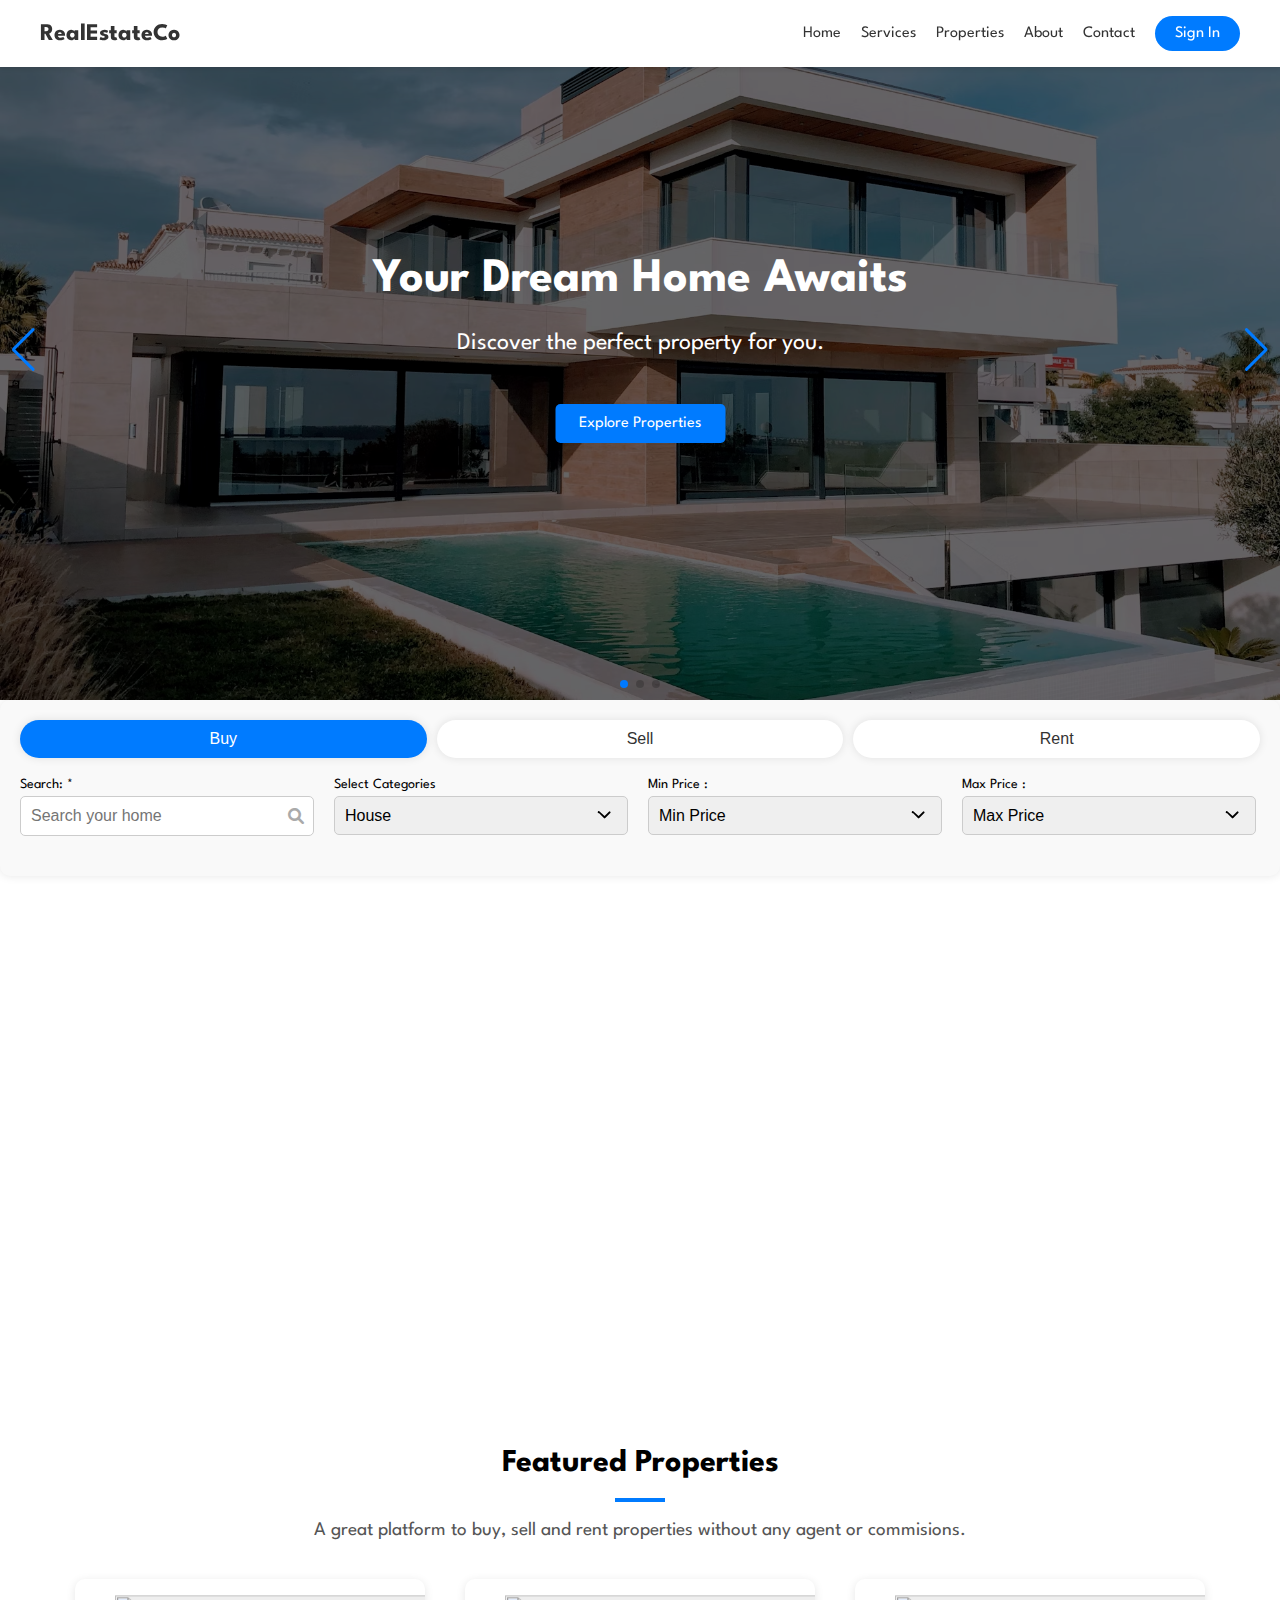
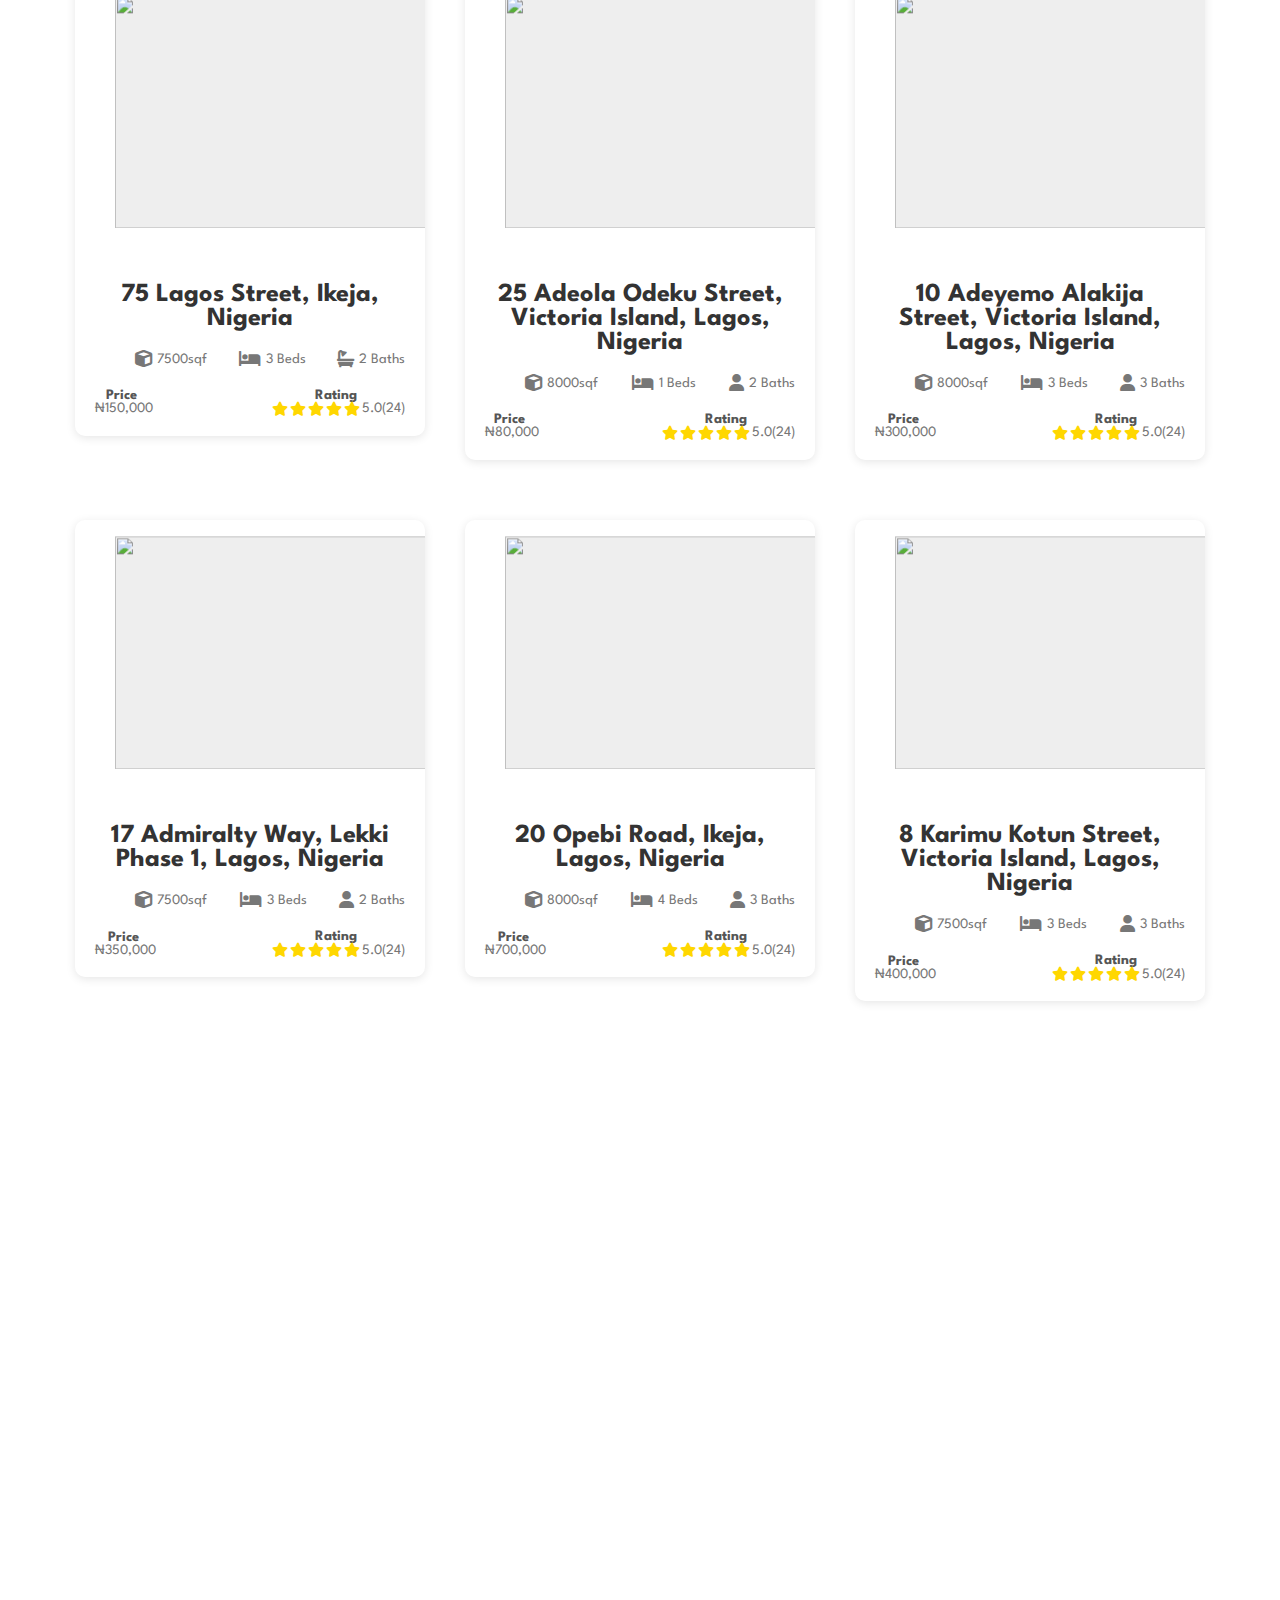
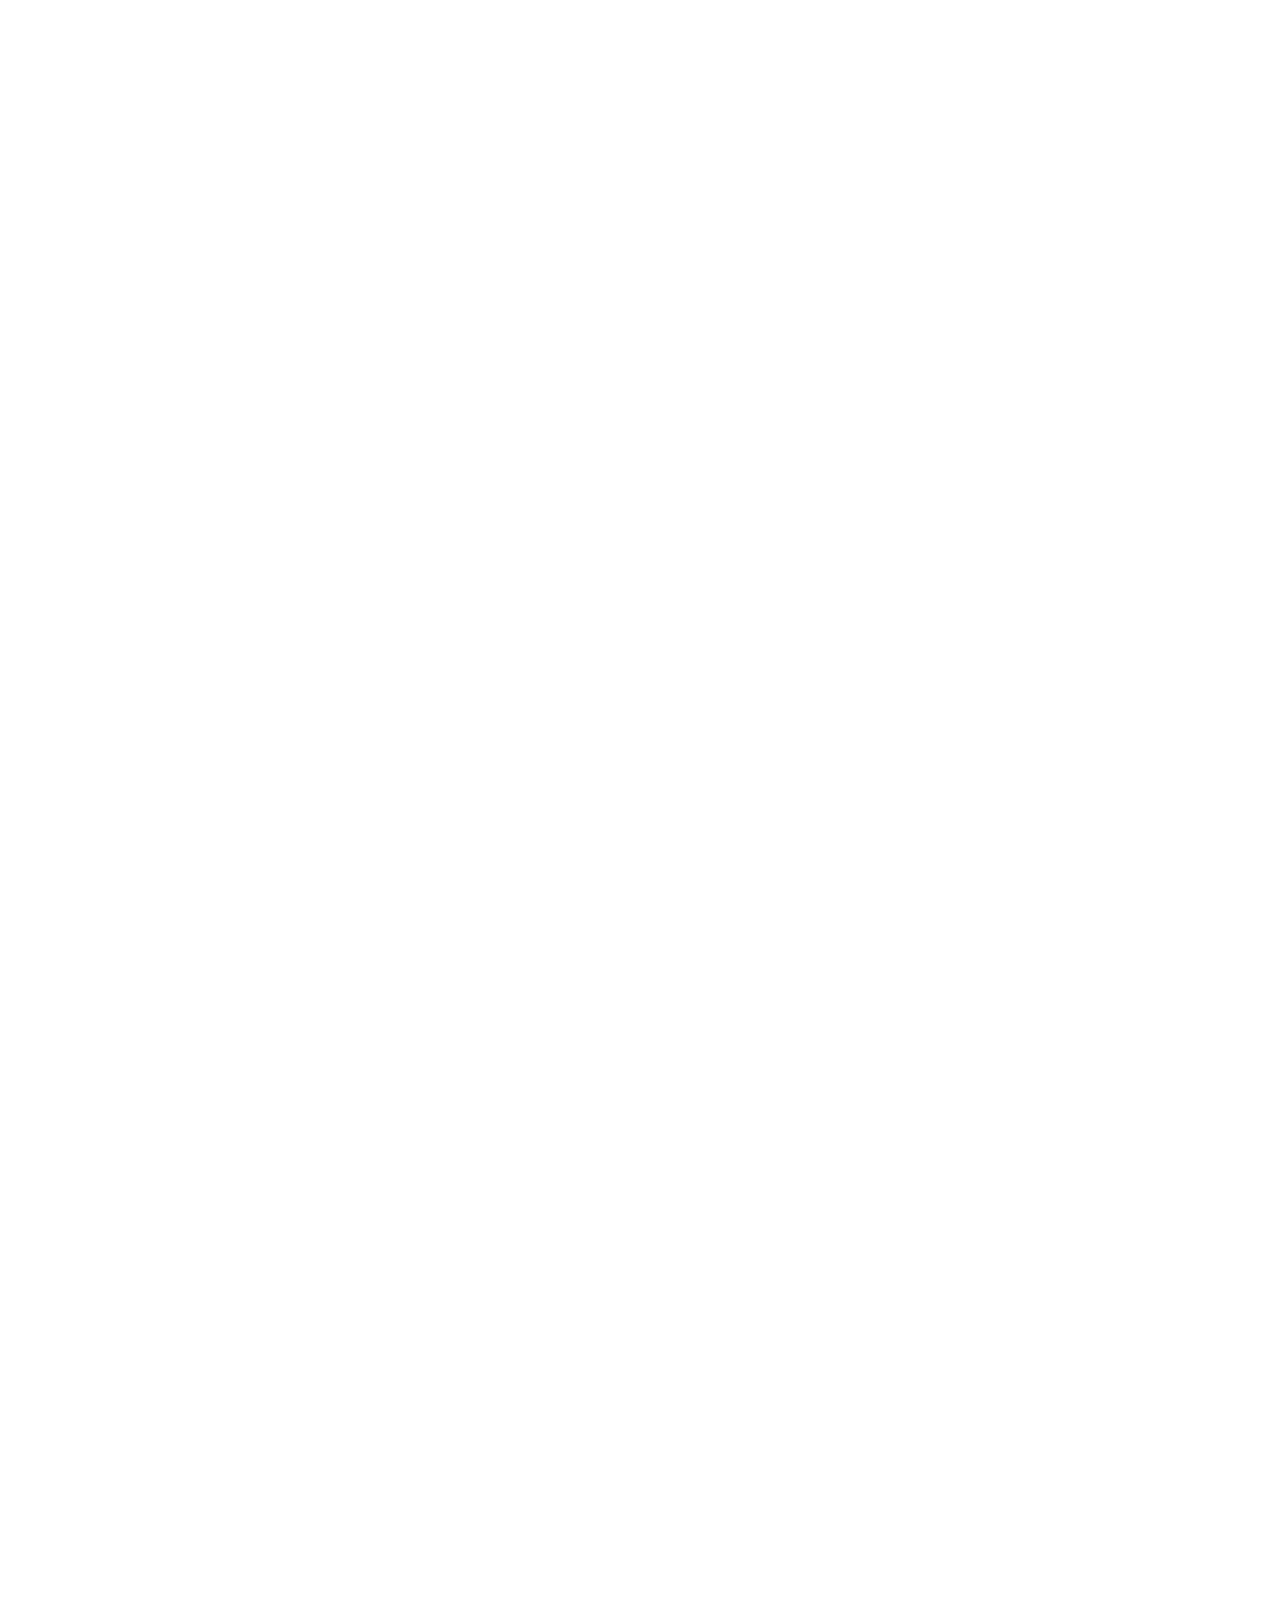
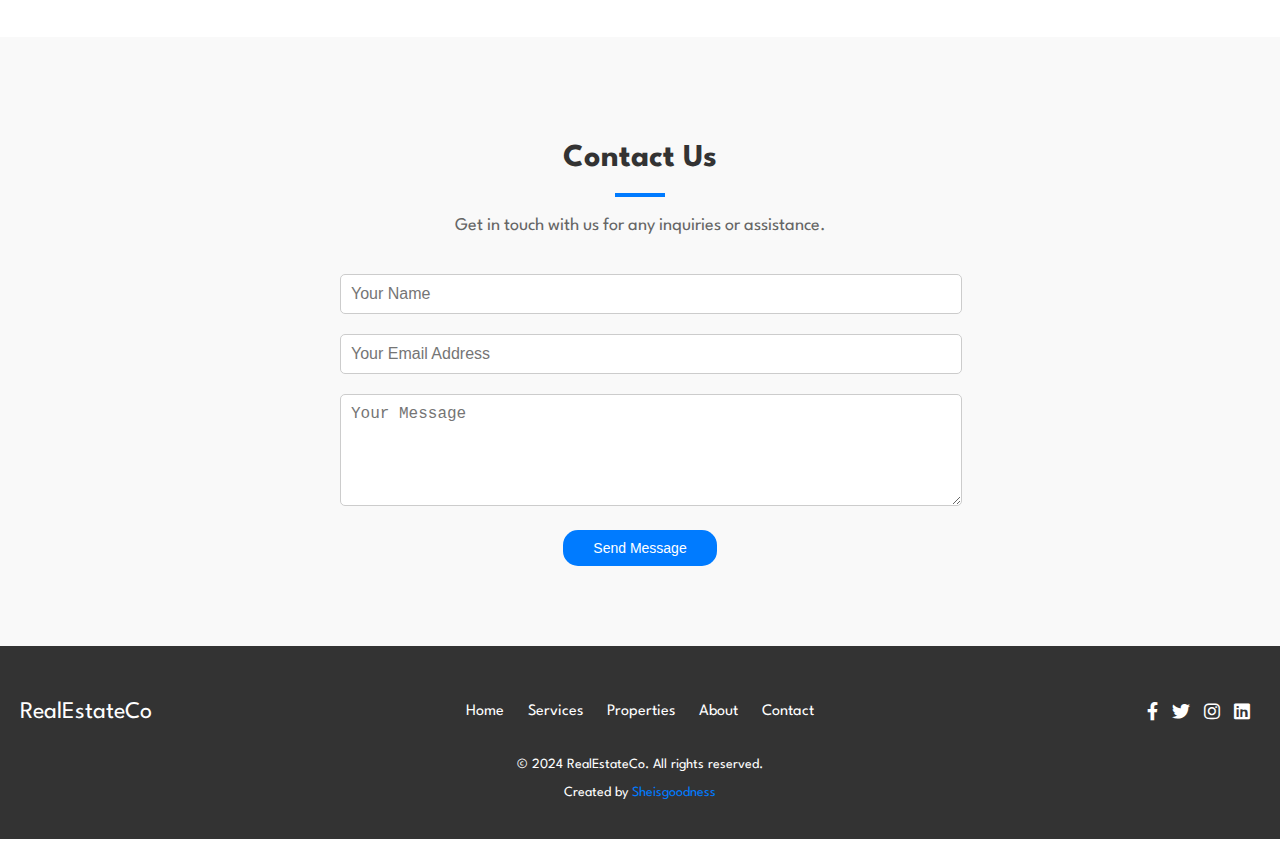
==== commit 789145a7: "Update index.html" ====
--- a/index.html
+++ b/index.html
@@ -41,21 +41,21 @@
     <section class="hero" id="hero">
         <div class="swiper-container">
             <div class="swiper-wrapper">
-                <div class="swiper-slide" style="background-image: url('assets/hero-bg.avif');">
+                <div class="swiper-slide" style="background-image: url('hero-bg.avif');">
                     <div class="carousel-content">
                         <h1>Your Dream Home Awaits</h1>
                         <p>Discover the perfect property for you.</p>
                             <a href="#property"  class="btn">Explore Properties</a>
                     </div>
                 </div>
-                <div class="swiper-slide" style="background-image: url('assets/hero2.jpg');">
+                <div class="swiper-slide" style="background-image: url('hero2.jpg');">
                     <div class="carousel-content">
                         <h1>Your Dream Home Awaits</h1>
                         <p>Discover the perfect property for you.</p>
                             <a href="#property"  class="btn">Explore Properties</a>
                     </div>
                 </div>
-                <div class="swiper-slide" style="background-image: url('assets/hero3.jpg');">
+                <div class="swiper-slide" style="background-image: url('hero3.jpg');">
                     <div class="carousel-content">
                         <h1>Your Dream Home Awaits</h1>
                         <p>Discover the perfect property for you.</p>
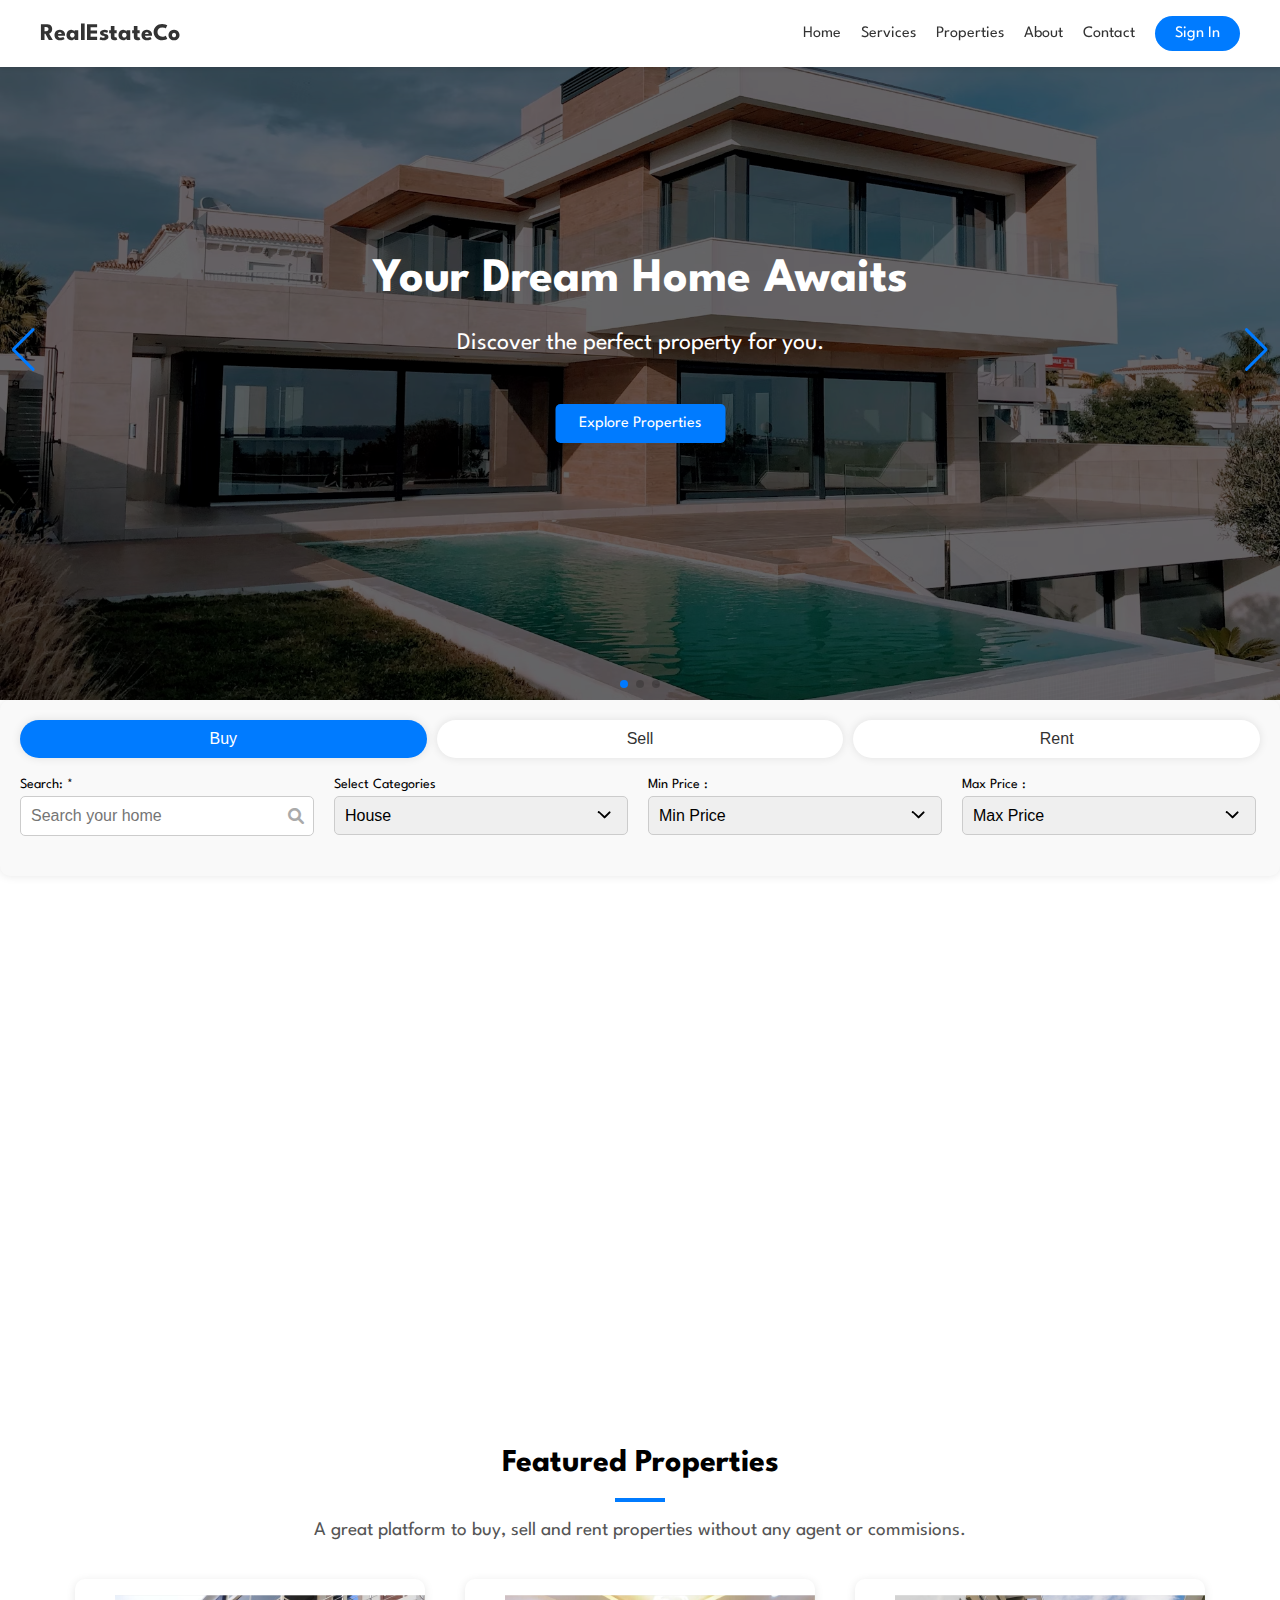
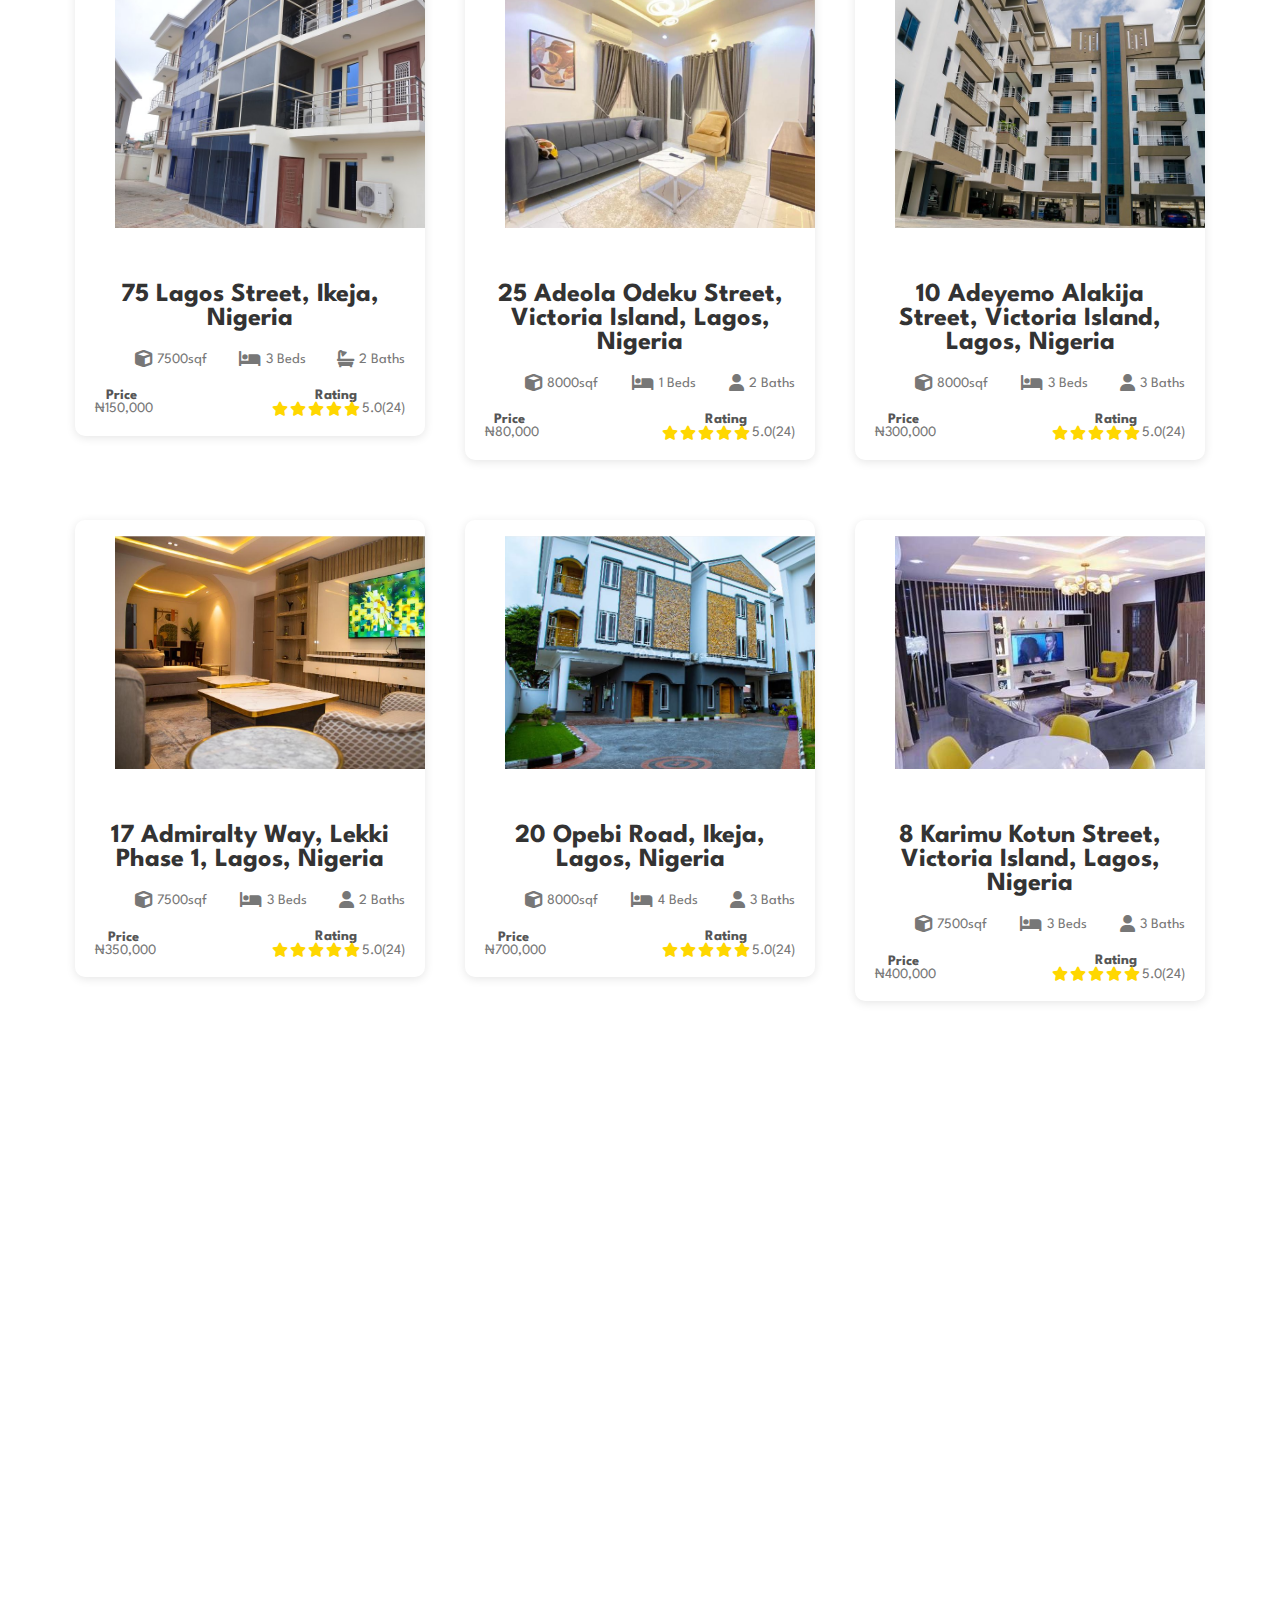
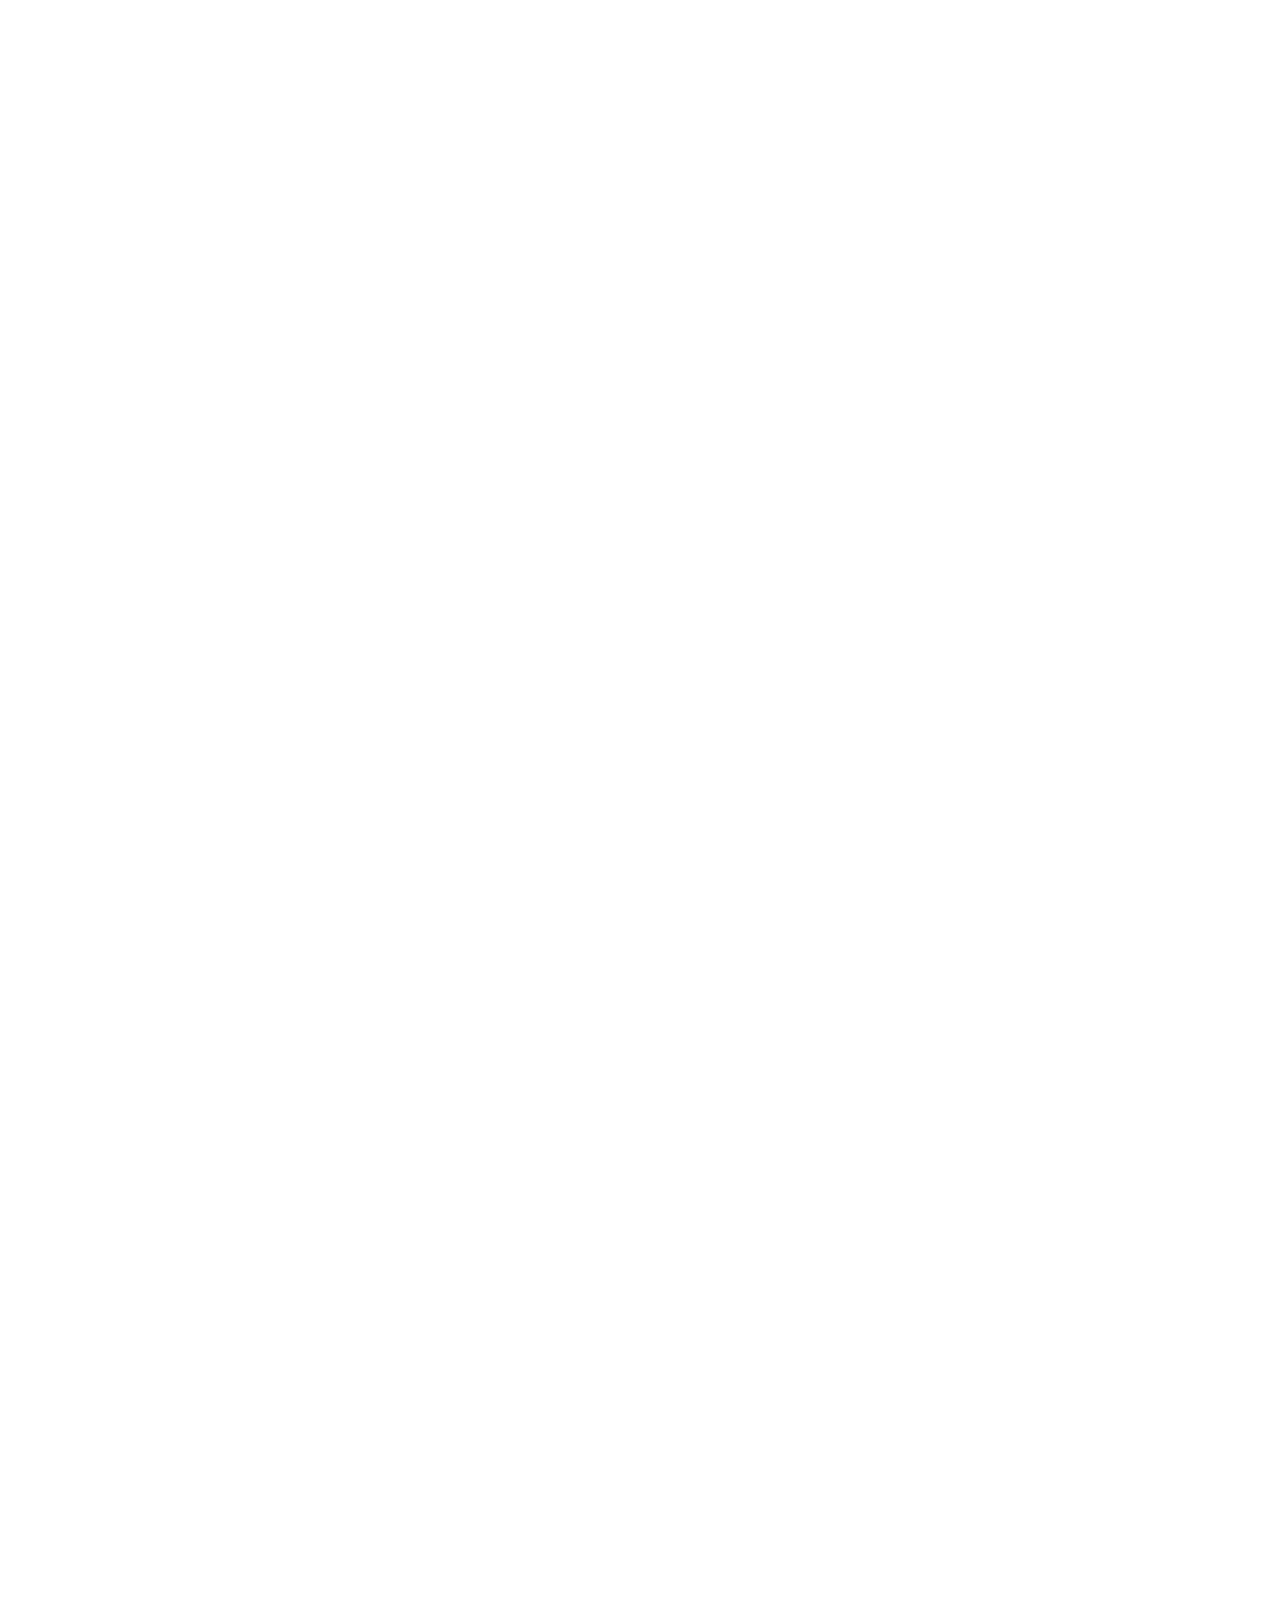
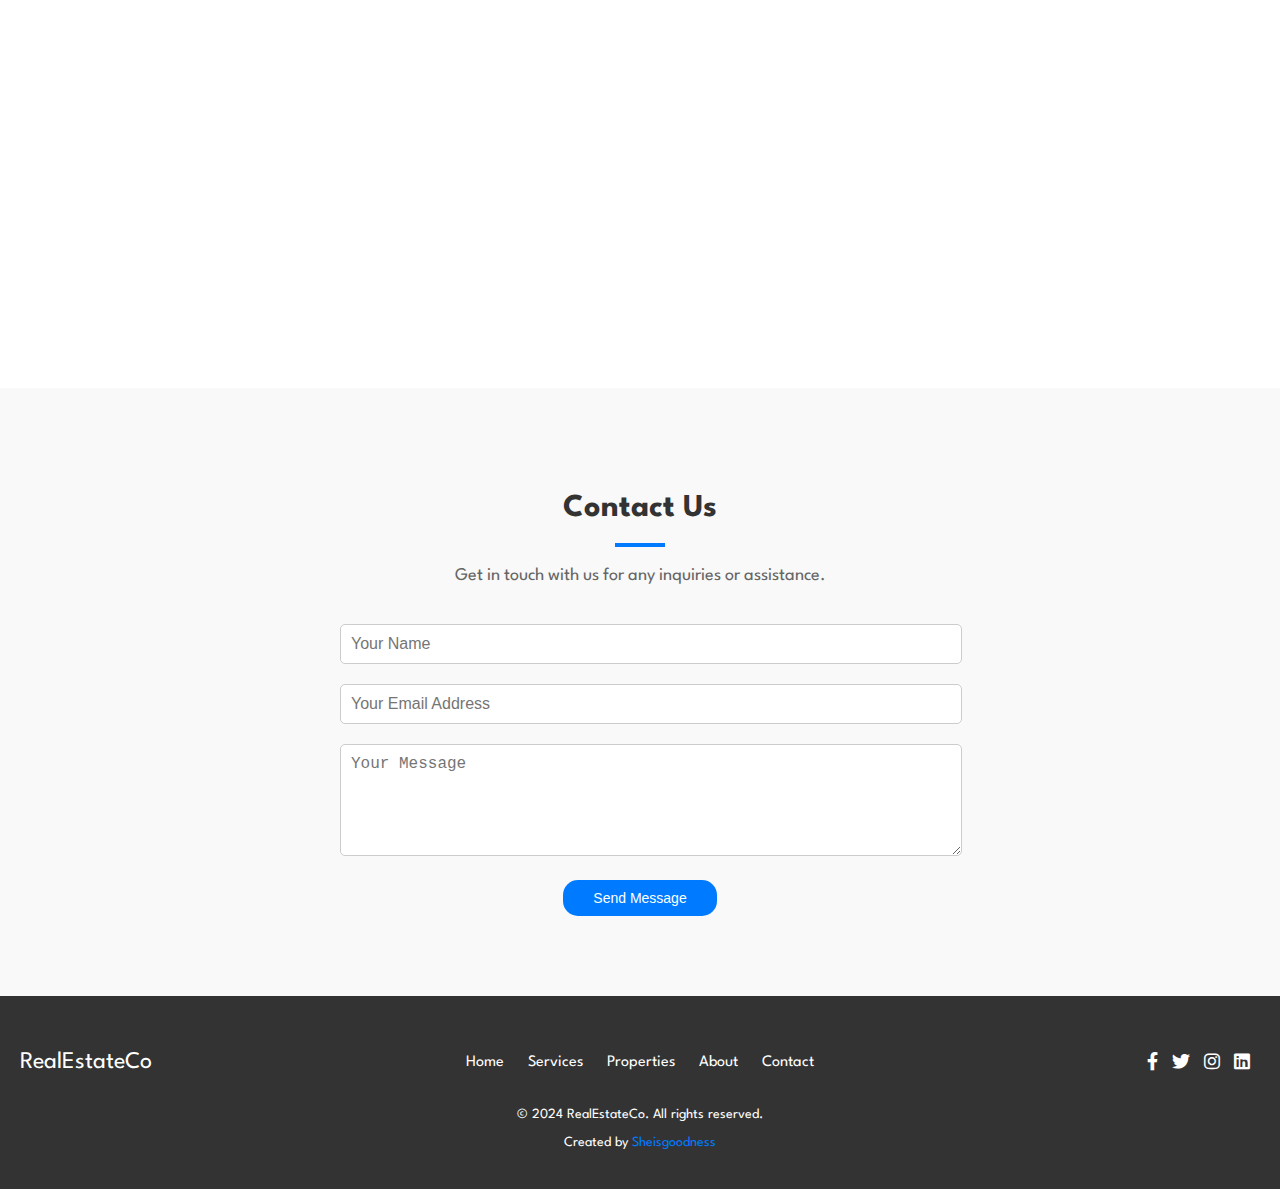
==== commit 0c3b2a85: "Update index.html" ====
--- a/index.html
+++ b/index.html
@@ -83,7 +83,7 @@
                 <label for="search" class="input-label">Search: *</label>
                 <div class="search-wrapper">
                     <input type="search" name="search" id="search" placeholder="Search your home" required class="input-field">
-                    <i class="fas fa-search search-icon"></i> <!-- Font Awesome search icon -->
+                    <i class="fas fa-search search-icon"></i> 
                 </div>
             </div>
 
@@ -167,7 +167,7 @@
                 <li>
                     <div class="property-card">
                         <figure class="card-banner img-holder" style="--width: 800; --height: 533;">
-                            <img src="assets/room-1.jpg" width="800px" height="533" loading="lazy" alt="" class="img-cover">
+                            <img src="room-1.jpg" width="800px" height="533" loading="lazy" alt="" class="img-cover">
                         </figure>
                         <button class="card-action-btn" aria-label="add to favourite">
                             <i class="fas fa-heart"></i>
@@ -227,7 +227,7 @@
                 <li>
                     <div class="property-card">
                         <figure class="card-banner img-holder" style="--width: 800; --height: 533;">
-                            <img src="assets/room-2.jpg" width="800px" height="533" loading="lazy" alt="" class="img-cover">
+                            <img src="room-2.jpg" width="800px" height="533" loading="lazy" alt="" class="img-cover">
                         </figure>
                         <button class="card-action-btn" aria-label="add to favourite">
                             <i class="far fa-heart"></i>
@@ -282,7 +282,7 @@
                 <li>
                     <div class="property-card">
                         <figure class="card-banner img-holder" style="--width: 800; --height: 533;">
-                            <img src="assets/room-3.jpg" width="800px" height="533" loading="lazy" alt="" class="img-cover">
+                            <img src="room-3.jpg" width="800px" height="533" loading="lazy" alt="" class="img-cover">
                         </figure>
                         <button class="card-action-btn" aria-label="add to favourite">
                             <i class="far fa-heart"></i>
@@ -337,7 +337,7 @@
                 <li>
                     <div class="property-card">
                         <figure class="card-banner img-holder" style="--width: 800; --height: 533;">
-                            <img src="assets/room-4.jpg" width="800px" height="533" loading="lazy" alt="" class="img-cover">
+                            <img src="room-4.jpg" width="800px" height="533" loading="lazy" alt="" class="img-cover">
                         </figure>
                         <button class="card-action-btn" aria-label="add to favourite">
                             <i class="far fa-heart"></i>
@@ -392,7 +392,7 @@
                 <li>
                     <div class="property-card">
                         <figure class="card-banner img-holder" style="--width: 800; --height: 533;">
-                            <img src="assets/room-5.jpg" width="800px" height="533" loading="lazy" alt="" class="img-cover">
+                            <img src="room-5.jpg" width="800px" height="533" loading="lazy" alt="" class="img-cover">
                         </figure>
                         <button class="card-action-btn" aria-label="add to favourite">
                             <i class="far fa-heart"></i>
@@ -447,7 +447,7 @@
                 <li>
                     <div class="property-card">
                         <figure class="card-banner img-holder" style="--width: 800; --height: 533;">
-                            <img src="assets/room-6.jpg" width="800px" height="533" loading="lazy" alt="" class="img-cover">
+                            <img src="room-6.jpg" width="800px" height="533" loading="lazy" alt="" class="img-cover">
                         </figure>
                         <button class="card-action-btn" aria-label="add to favourite">
                             <i class="far fa-heart"></i>
@@ -517,7 +517,7 @@
                 </p>
             </div>
             <div class="about-image">
-                <img src="assets/hero3.jpg" alt="About Us" class="img-cover">
+                <img src="hero3.jpg" alt="About Us" class="img-cover">
             </div>
         </div>
     </div>
@@ -533,19 +533,19 @@
                         </p>
                         <div class="team-grid">
                             <div class="team-member">
-                                <img src="assets/team-member1.jpg" alt="Team Member 1" class="team-img">
+                                <img src="team-member1.jpg" alt="Team Member 1" class="team-img">
                                 <h3 class="team-name">Alex Johnson</h3>
                                 <p class="team-role">CEO & Founder</p>
                                 <p class="team-bio">Alex has over 20 years of experience in the real estate industry and is dedicated to providing exceptional service to all clients.</p>
                             </div>
                             <div class="team-member">
-                                <img src="assets/team-member2.jpg" alt="Team Member 2" class="team-img">
+                                <img src="team-member2.jpg" alt="Team Member 2" class="team-img">
                                 <h3 class="team-name">Jamie Smith</h3>
                                 <p class="team-role">Head of Sales</p>
                                 <p class="team-bio">Jamie is a seasoned professional with a deep understanding of the market, helping clients find their perfect homes.</p>
                             </div>
                             <div class="team-member">
-                                <img src="assets/team-member3.avif" alt="Team Member 3" class="team-img">
+                                <img src="team-member3.avif" alt="Team Member 3" class="team-img">
                                 <h3 class="team-name">Taylor Brown</h3>
                                 <p class="team-role">Marketing Director</p>
                                 <p class="team-bio">With a knack for creative strategies, Taylor ensures that our properties reach the right audience effectively.</p>
@@ -567,7 +567,7 @@
                                     <p>"I'm incredibly impressed with the level of professionalism and dedication exhibited by RealEstateCo. They helped me find the perfect home in no time. Highly recommended!"</p>
                                     <div class="box flex">
                                         <div class="img">
-                                            <img src="assets/testimonial1.avif" alt="Client Testimonial">
+                                            <img src="testimonial1.avif" alt="Client Testimonial">
                                         </div> <br>
                                         <div class="name">
                                             <h5>Chris Johnson</h5>
